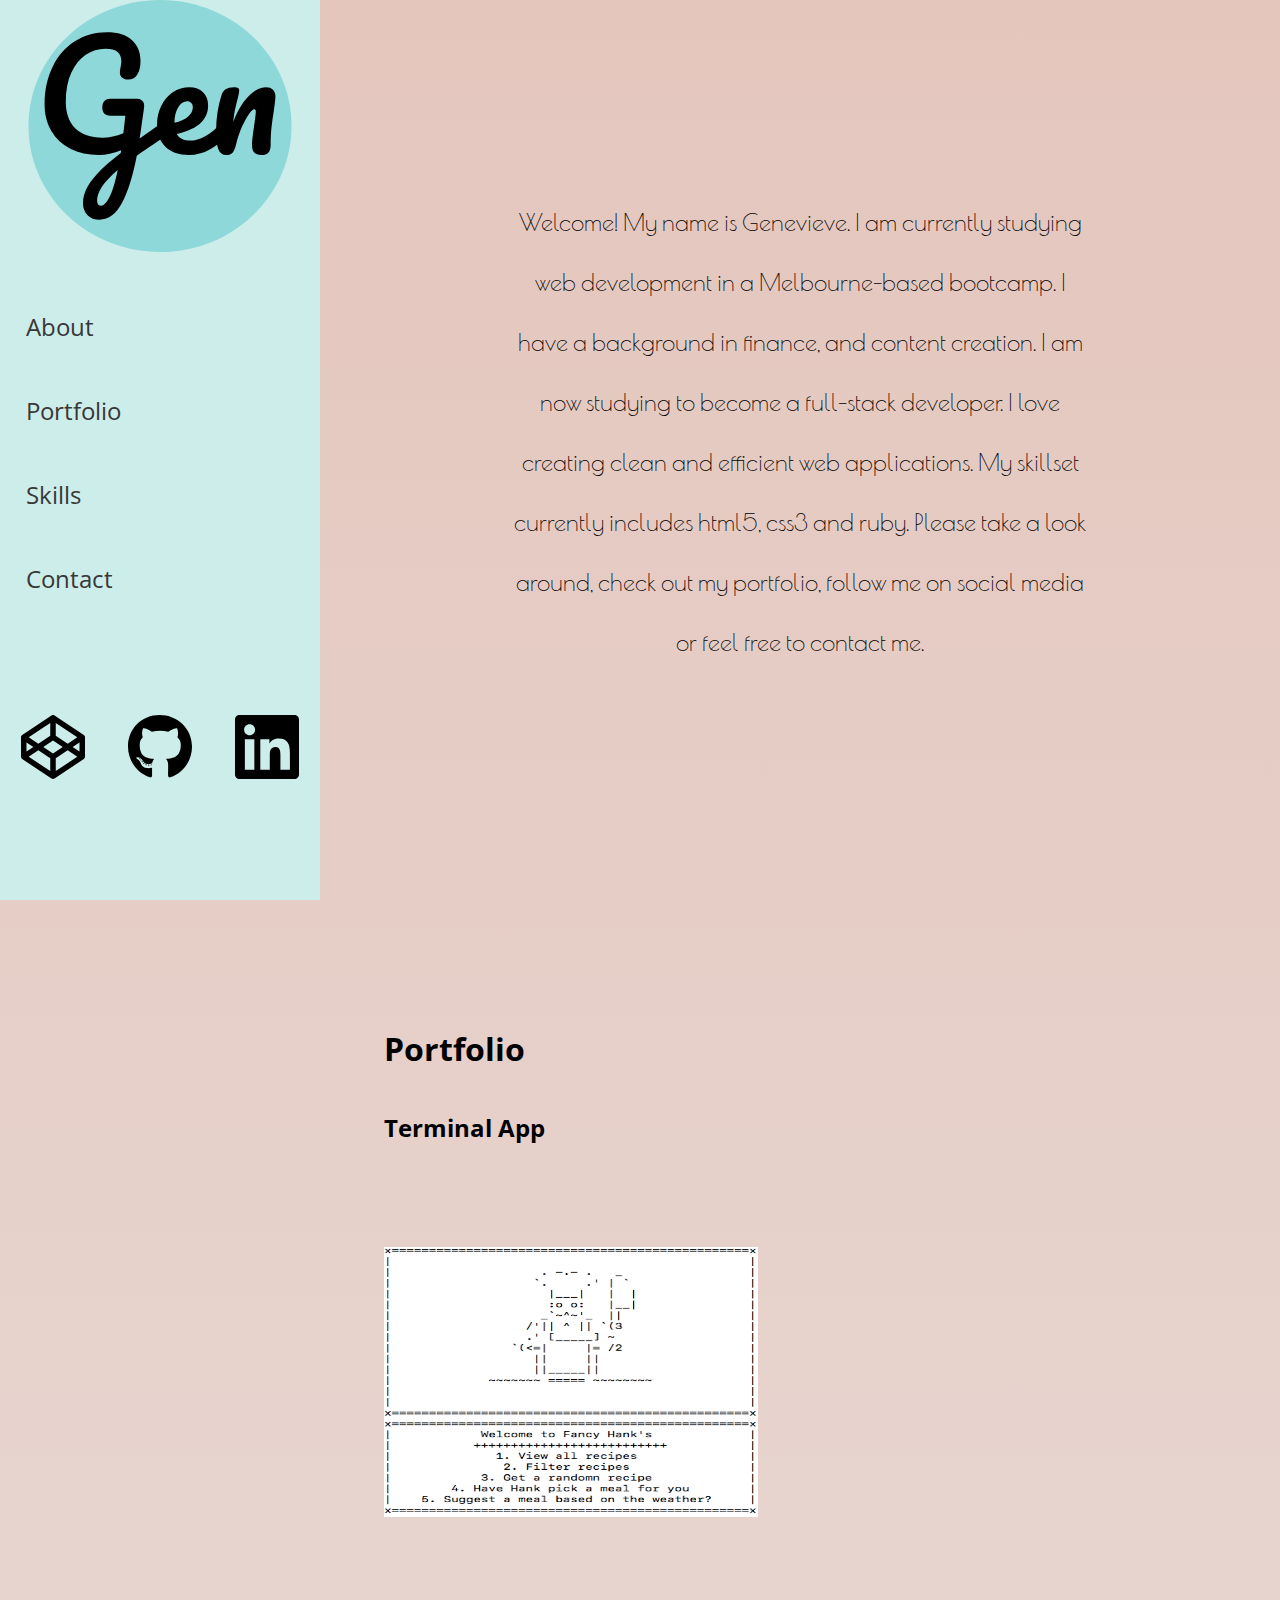
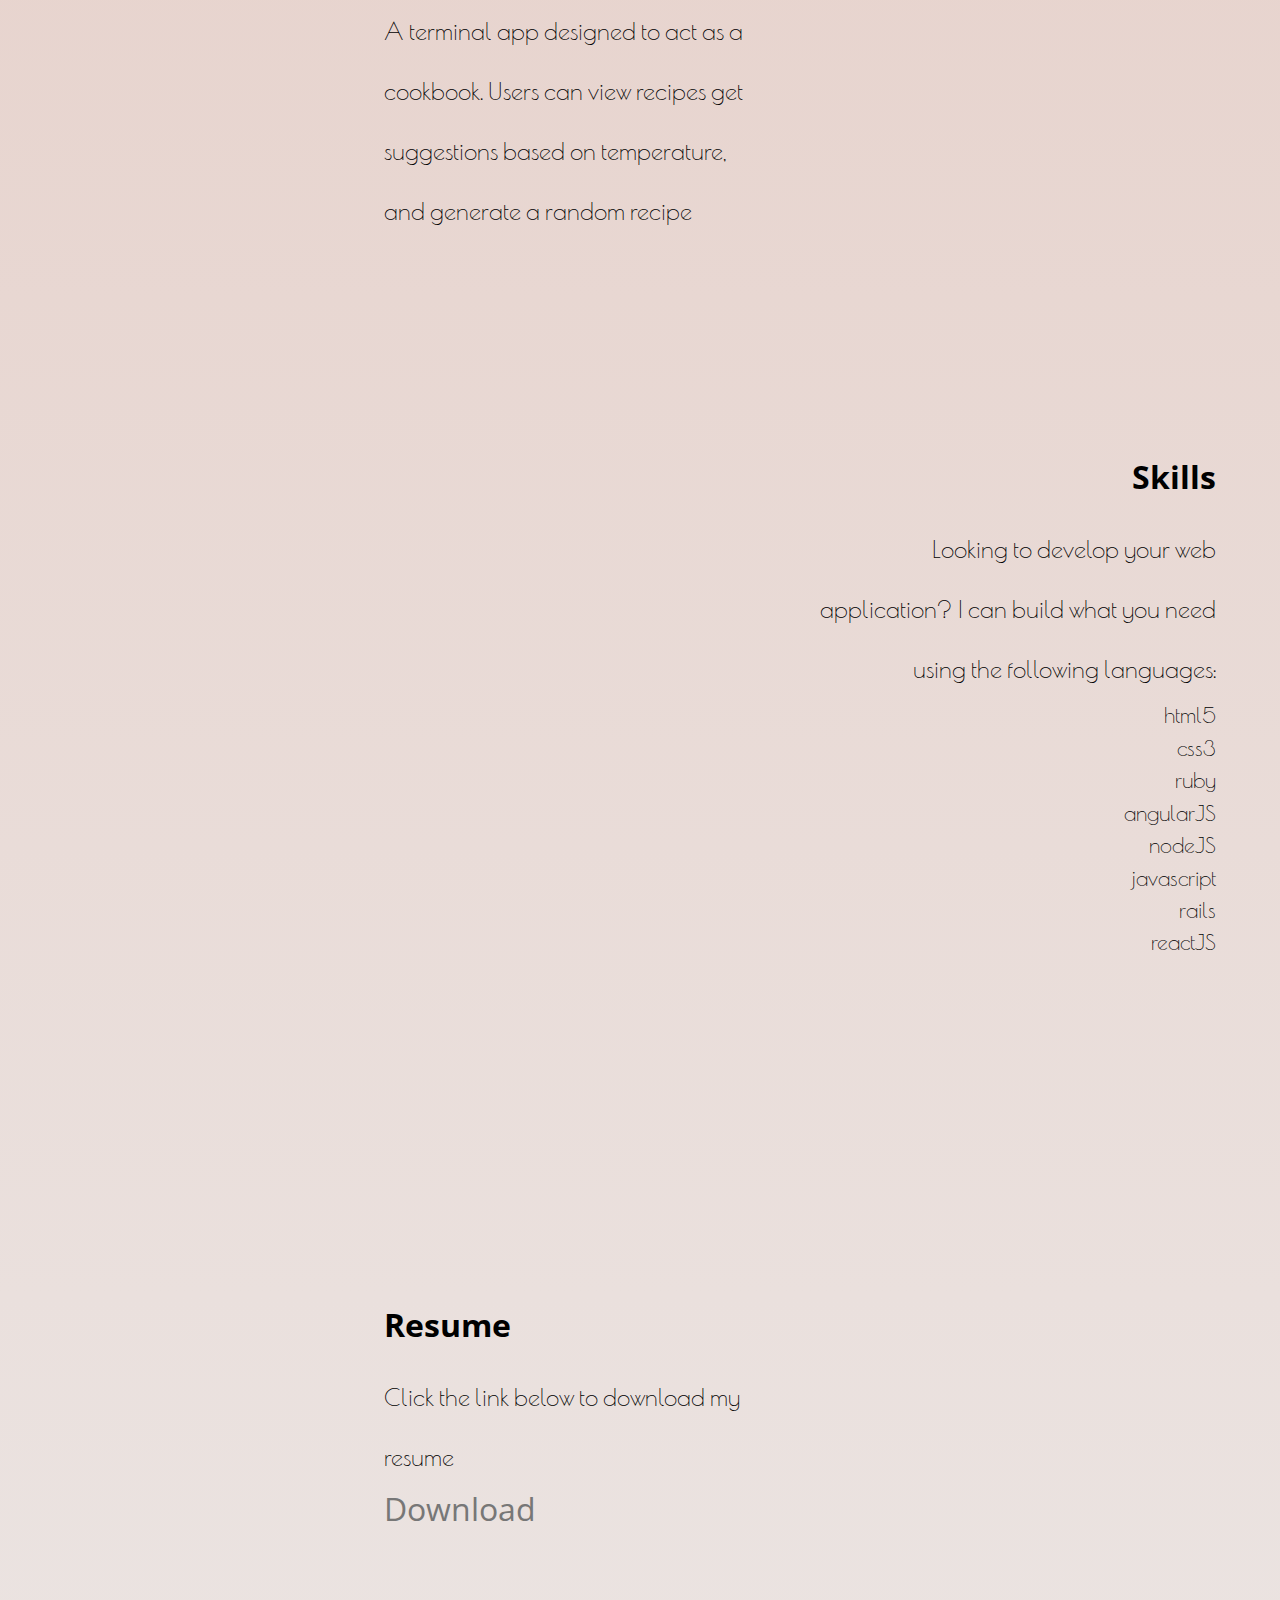
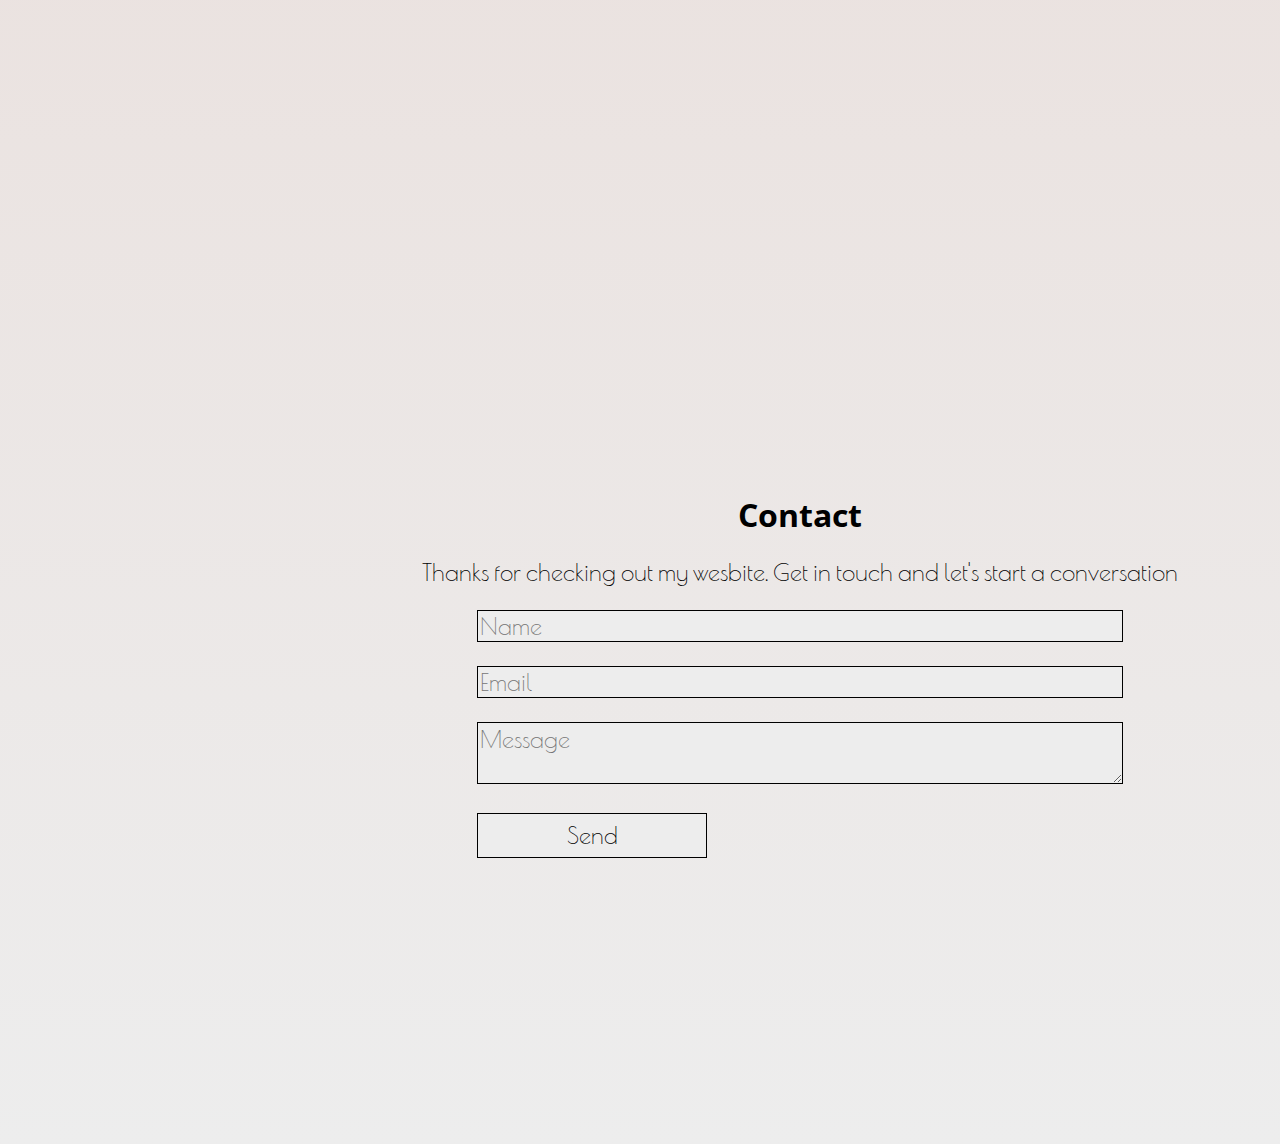
==== index.html @ 7785cead "Putting skills in grid form" ====
<!DOCTYPE html>
<html lang="en">
<head>
    <meta charset="UTF-8">
    <meta name="viewport" content="width=device-width, initial-scale=1.0">
    <meta http-equiv="X-UA-Compatible" content="ie=edge">
    <link href="https://fonts.googleapis.com/css?family=Open+Sans" rel="stylesheet">
    <link href="https://fonts.googleapis.com/css?family=Poiret+One" rel="stylesheet">
    <link rel="stylesheet" href="style.css">
    <title>Document</title>
</head>
<body>

<div class="total-container">

    <!--Nav bar-->
    <div class="container-nav">
        <!--Logo-->
        <img class="logo" src="assets/images/logo.svg" alt="Logo with writing Gen in a blue circle">
        <!--Menu options-->
        <div class="nav-menu">
            <a href="#about" class="nav-menu-styling">About</a>
            <a href="#portfolio" class="nav-menu-styling">Portfolio</a>
            <a href="#skills" class="nav-menu-styling">Skills</a>
            <a href="#contact" class="nav-menu-styling">Contact</a>
        </div>

        <div class="social-media">
            <a href="https://codepen.io/genmauger/"><img src="assets/images/codepen.svg" alt="logo for codepen"></a>
            <a href="https://github.com/genmauger"><img src="assets/images/github.svg" alt="logo for github"></a>
            <a href="https://www.linkedin.com/in/genevieve-mauger-37220380/"><img  src="assets/images/linkedin.svg" alt="logo for linkedin"></a>
        </div>
        
    </div>

    <div id="about" class="main-container">
        <div>
                Welcome! My name is Genevieve. I am currently studying web development in a Melbourne-based bootcamp. 

                I have a background in finance, and content creation. I am now studying to become a full-stack developer.
                
                I love creating clean and efficient web applications.
                
                My skillset currently includes html5, css3 and ruby.
                
                Please take a look around, check out my portfolio, follow me on social media or feel free to contact me. 
                
        </div>
    </div>

    <div id="portfolio" class="portfolio-container">

        <!-- <h1>Portfolio</h1> -->
        <!--Make all in div and column-->

        <h1 class="portfolio-heading">Portfolio</h1>

        <h2>Terminal App</h2>

        <img class="fancy-hank" src="assets/images/fancy-hank.png" alt="Image of terminal app">
        

        <div>
                A terminal app designed to act as a cookbook. Users can view recipes get suggestions based on temperature, and generate a random recipe
 
        </div>
    </div>

    <div id="skills" class="skills-container">
    
        <h1 class="skills-heading">Skills</h1>
    
        <div class="skills-text">
                Looking to develop your web application? 
                I can build what you need using the 
                following languages:

            <div>
                <div>html5</div>
                <div>css3</div>
                <div>ruby</div>
                <div>angularJS</div>
                <div>nodeJS</div>
                <div>javascript</div>
                <div>rails</div>
                <div>reactJS</div>
            </div>

        </div>

    </div>

    <div class="resume-container">

        <!-- <h1>Portfolio</h1> -->
        <!--Make all in div and column-->

        <h1 class="resume-heading">Resume</h1>        

        <div>
                Click the link below to download my resume
        </div>
    
      <a href="assets/images/logo.svg" class="resume-link" download>Download</a>

    </div>

    <div id="contact" class="form-container">

            <h1 class="form-heading">Contact</h1>
            
            <div class="form-text">Thanks for checking out my wesbite. Get in touch and let's start a conversation</div>

            <form class="contact-form" name="contact" method="POST" netlify>
                <p>
                    <input class="contact-form-styling" type="text" name="name" placeholder="Name">  
                </p>
                <p>
                    <input class="contact-form-styling" type="email" name="email" placeholder="Email">
                </p>
                <p>
                    <textarea class="contact-form-styling" name="message" placeholder="Message"></textarea>
                </p>
                <p>
                    <button class="send-button" type="submit">Send</button>
                </p>
            </form>

    </div>
    

</div>

    
</body>
</html>

<!--Resume-->

<!--Change gradient-->

<!--nav a.active-->
---- style.css ----
body {
    margin: 0;
}

h2 {
    font-family: 'Open Sans', sans-serif;
}

.total-container {
    display: -webkit-box;
    display: -moz-box;
    display: -ms-flexbox;
    display: -webkit-flex;
    flex-wrap: wrap;
    background: linear-gradient(#E4C6BD, #EDEDED);
}

/*Nav menu*/
.container-nav {
    display: flex;
    display: -webkit-box;
    display: -moz-box;
    display: -ms-flexbox;
    display: -webkit-flex;
    flex-direction: column;
    background: #CDEDEB;
    width: 25vw;
    /*Fixed horizontal div*/
    position: fixed;
    height: 100vh;
}

.logo {
    display: flex;
    overflow: hidden;
    height: 28vh;
    align-items: center;
    padding-bottom: 10%;
}

.nav-menu {
    display: flex;
    flex-direction: column;
}

.social-media {
    display: flex;
    justify-content: space-around;
}

.social-media > a > img {
    width: 5vw;
    display: flex;
    height: 28vh;
    align-items: center;
    padding-bottom: 10%;
}

.social-media > a > img:hover {
    color: #8FD8D9;
}

.nav-menu-styling {
    padding: 8%;
    font-size: 1.5em;
    font-family: 'Open Sans', sans-serif;
    text-decoration: none;
    color: #383838;
}
.nav-menu-styling:hover {
    color: #8FD8D9;
}

/*Main content*/
.main-container {
    display: flex;
    display: -webkit-box;
    display: -moz-box;
    display: -ms-flexbox;
    display: -webkit-flex;
    /* background: linear-gradient(#E4C6BD, #EDEDED); */
    height: 100vh;
    width: 75vw;
    margin-left: 25vw;
}

.main-container > div {
    margin: 20%;
    text-align: center;
    justify-content: center;
    line-height: 250%;
    font-family: 'Poiret One', cursive;
    font-size: 1.5em;
}

/*Portfolio*/
.portfolio-heading {
    font-family: 'Open Sans', sans-serif;
    padding-top: 5%;
}

.portfolio-container {
    display: flex;
    display: -webkit-box;
    display: -moz-box;
    display: -ms-flexbox;
    display: -webkit-flex;
    width: 75vw;
    margin-left: 25vw;
    height: 100vh;
    flex-direction: column;
    padding: 5%;
}

.portfolio-container > div {
    text-align: left;
    /* justify-content: center; */
    line-height: 250%;
    font-family: 'Poiret One', cursive;
    font-size: 1.5em;
    padding-right: 55%;
}

.fancy-hank {
    max-width: 45%;
    max-height: 30%;
    padding-top: 10%;
    padding-bottom: 10%;
}

/*Skills heading*/
.skills-heading {
    font-family: 'Open Sans', sans-serif;
    padding-top: 5%;
    text-align: right;
}

.skills-container {
    display: flex;
    display: -webkit-box;
    display: -moz-box;
    display: -ms-flexbox;
    display: -webkit-flex;
    width: 75vw;
    margin-left: 25vw;
    height: 80vh;
    flex-direction: column;
    padding: 5%;
}

.skills-text {
    text-align: right;
    /* justify-content: center; */
    font-family: 'Poiret One', cursive;
    font-size: 1.5em;
    margin-left: 33vw;
    line-height: 250%;
}

.skills-text > div {
    line-height: 250%;
    /* font-family: 'Open Sans', sans-serif; */
    font-size: .9em;
    line-height: 150%;
}

/*Contact form*/
.form-container {
    display: flex;
    display: -webkit-box;
    display: -moz-box;
    display: -ms-flexbox;
    display: -webkit-flex;
    flex-direction: column;
    height: 80vh;
    width: 75vw;
    margin-left: 25vw;
    align-items: center;
}

.form-heading {
    font-family: 'Open Sans', sans-serif;
    padding-top: 5%;
}

.form-text {
    font-family: 'Poiret One', cursive;
    font-size: 1.5em;
}

.contact-form {
    font-family: 'Poiret One', cursive;
    font-size: 1.5em;
}

.contact-form-styling {
    width: 50vw;
    font-family: 'Poiret One', cursive;
    font-size: 1em;
    border: 1px solid black;
    background: #EDEDED;
}

.send-button {
    width: 18vw;
    height: 5vh;
    font-size: 1em;
    font-family: 'Poiret One', cursive;
    border: 1px solid black;
    background: #EDEDED;
}

.send-button:hover {
    color: #8FD8D9;
}

.resume-container {
        display: flex;
        display: -webkit-box;
        display: -moz-box;
        display: -ms-flexbox;
        display: -webkit-flex;
        width: 75vw;
        margin-left: 25vw;
        height: 80vh;
        flex-direction: column;
        padding: 5%;
}

.resume-container > div {
    text-align: left;
    /* justify-content: center; */
    line-height: 250%;
    font-family: 'Poiret One', cursive;
    font-size: 1.5em;
    padding-right: 55%;
}

.resume-heading {
    font-family: 'Open Sans', sans-serif;
    padding-top: 5%;
}

.resume-link {
    text-decoration: none;
    font-size: 2em;
    font-family: 'Open Sans', sans-serif;
    color: #777777;
}

.resume-link:hover {
    color: #8FD8D9;
}


/*Collapse content to mobile responsiveness*/ 
@media only screen and (max-width: 765px) {
    .total-container {
        background: linear-gradient(#E4C6BD, #C5EBE8);
    }
    .main-container {
        width: 100%;
        margin-left: 0vw;
    }
    .main-container > div {
        font-size: 1.5em;
        line-height: 100%;
    }
    .container-nav {
        width: 100vw;
        height: 10vh;
        position: fixed;
    }
    .nav-menu {
        flex-direction: row;
        justify-content: center;
        background: #E4C6BD;
    }
    .nav-menu-styling {
        font-size: 1em;
        width: 90vw;
        text-align: center;
    }
    .portfolio-heading {
        text-align: left;
    }
    .portfolio-container {
        width: 100%;
        margin-left: 0vw;
    }
    .portfolio-container > div {
        font-size: 1.5em;
        text-align: right;
        padding-right: 0%;
        line-height: 100%;
    }
    .fancy-hank {
        justify-content: center;
        max-width: 80vw;
        margin-left: 20vw;
        /* max-height: 30%; */
    }
    .logo {
        padding: 0%;
        height: 0vh;
        width: 0vw;
    }
    .social-media > a > img {
        width: 0vw;
        display: flex;
        height: 0vh;
        align-items: center;
        padding-bottom: 0%;
    }
    .skills-container {
        width: 100vw;
        margin-left: 0vw;
        flex-direction: column;
        padding: 0%;
    }
    .skills-heading {
        text-align: center;
    }
    .skills-text {
        text-align: left;
        font-size: 1.5em;
        margin-left: 5vw;
        line-height: 100%;
        height: 100vh;
    }
    .resume-heading {
        text-align: left;
    }
    .resume-container {
        width: 100%;
        margin-left: 0vw;
    }
    .resume-container > div {
        font-size: 1.5em;
        text-align: left;
        padding-right: 0%;
        line-height: 100%;
    }
    .form-container {
        width: 100vw;
        margin-left: 0vw;
        flex-direction: column;
        padding: 0%;
        text-align: center;
    }
}

/*netlify, social media links*/
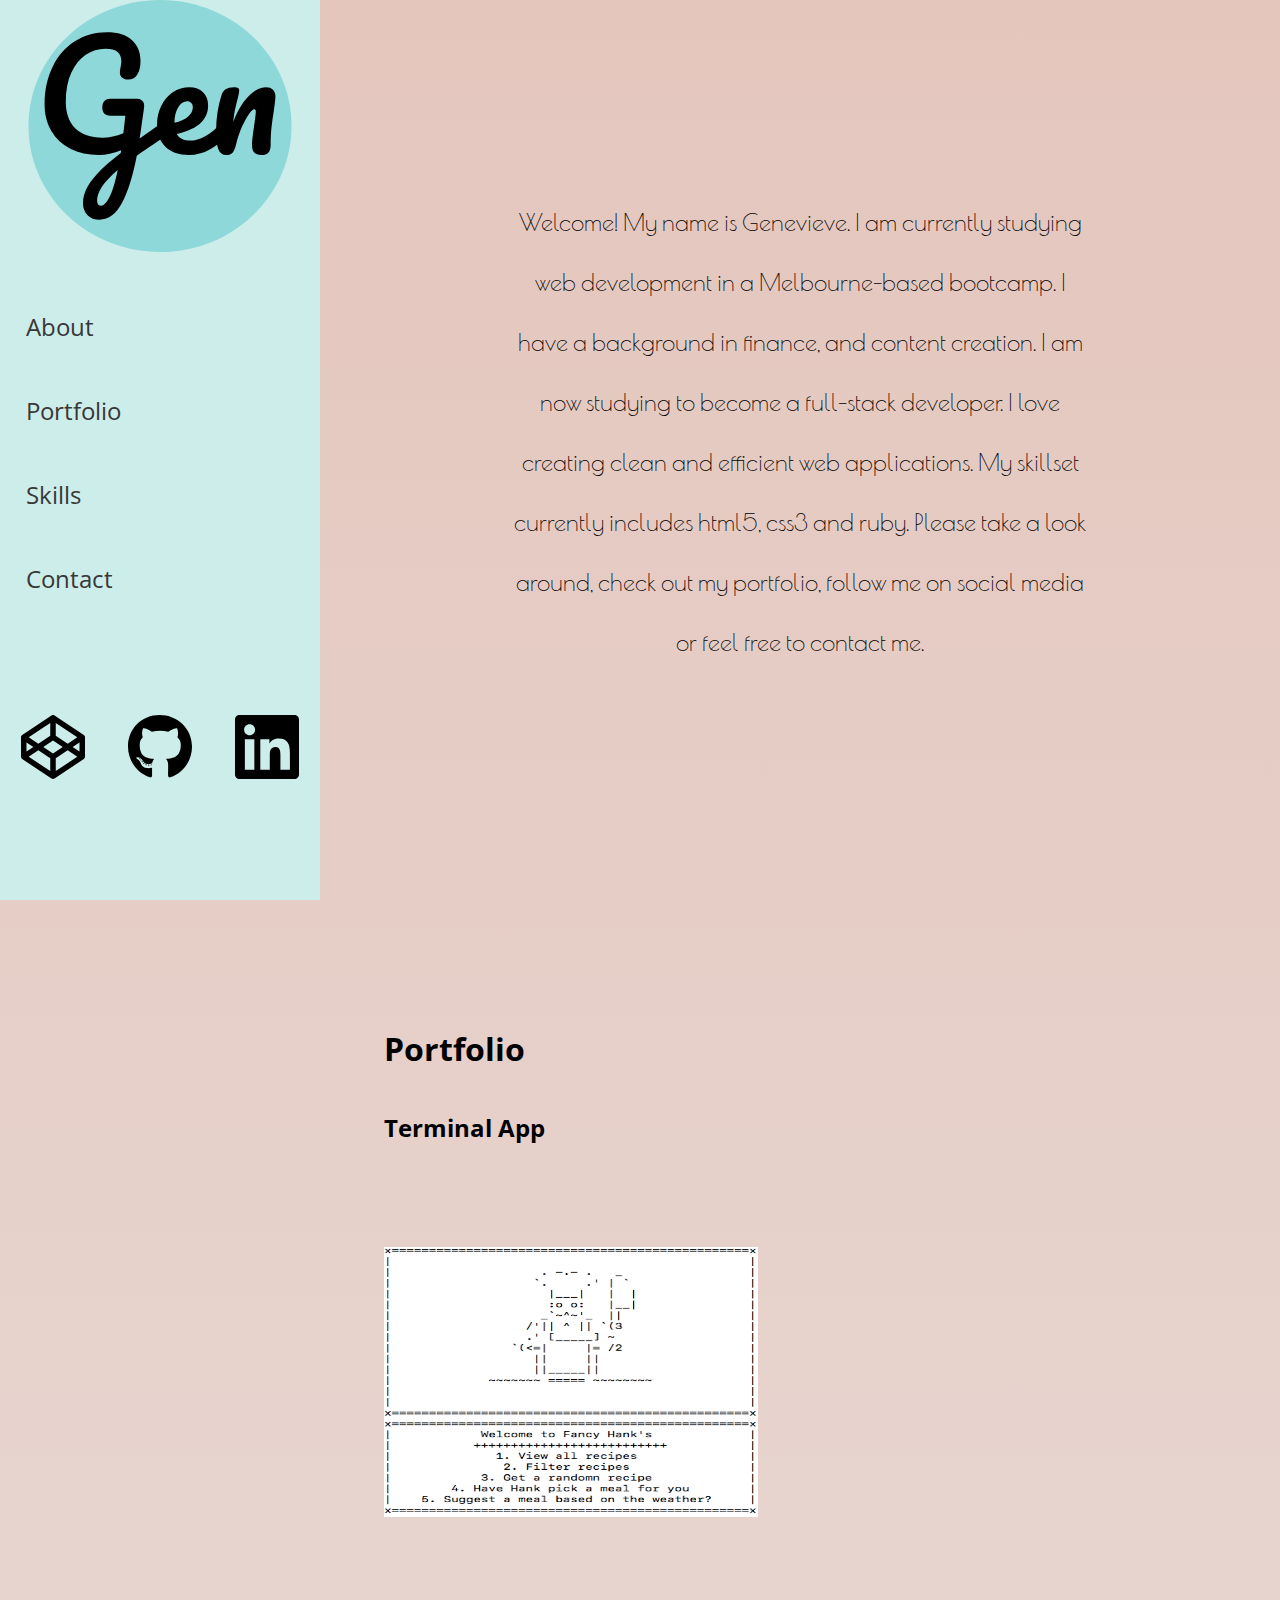
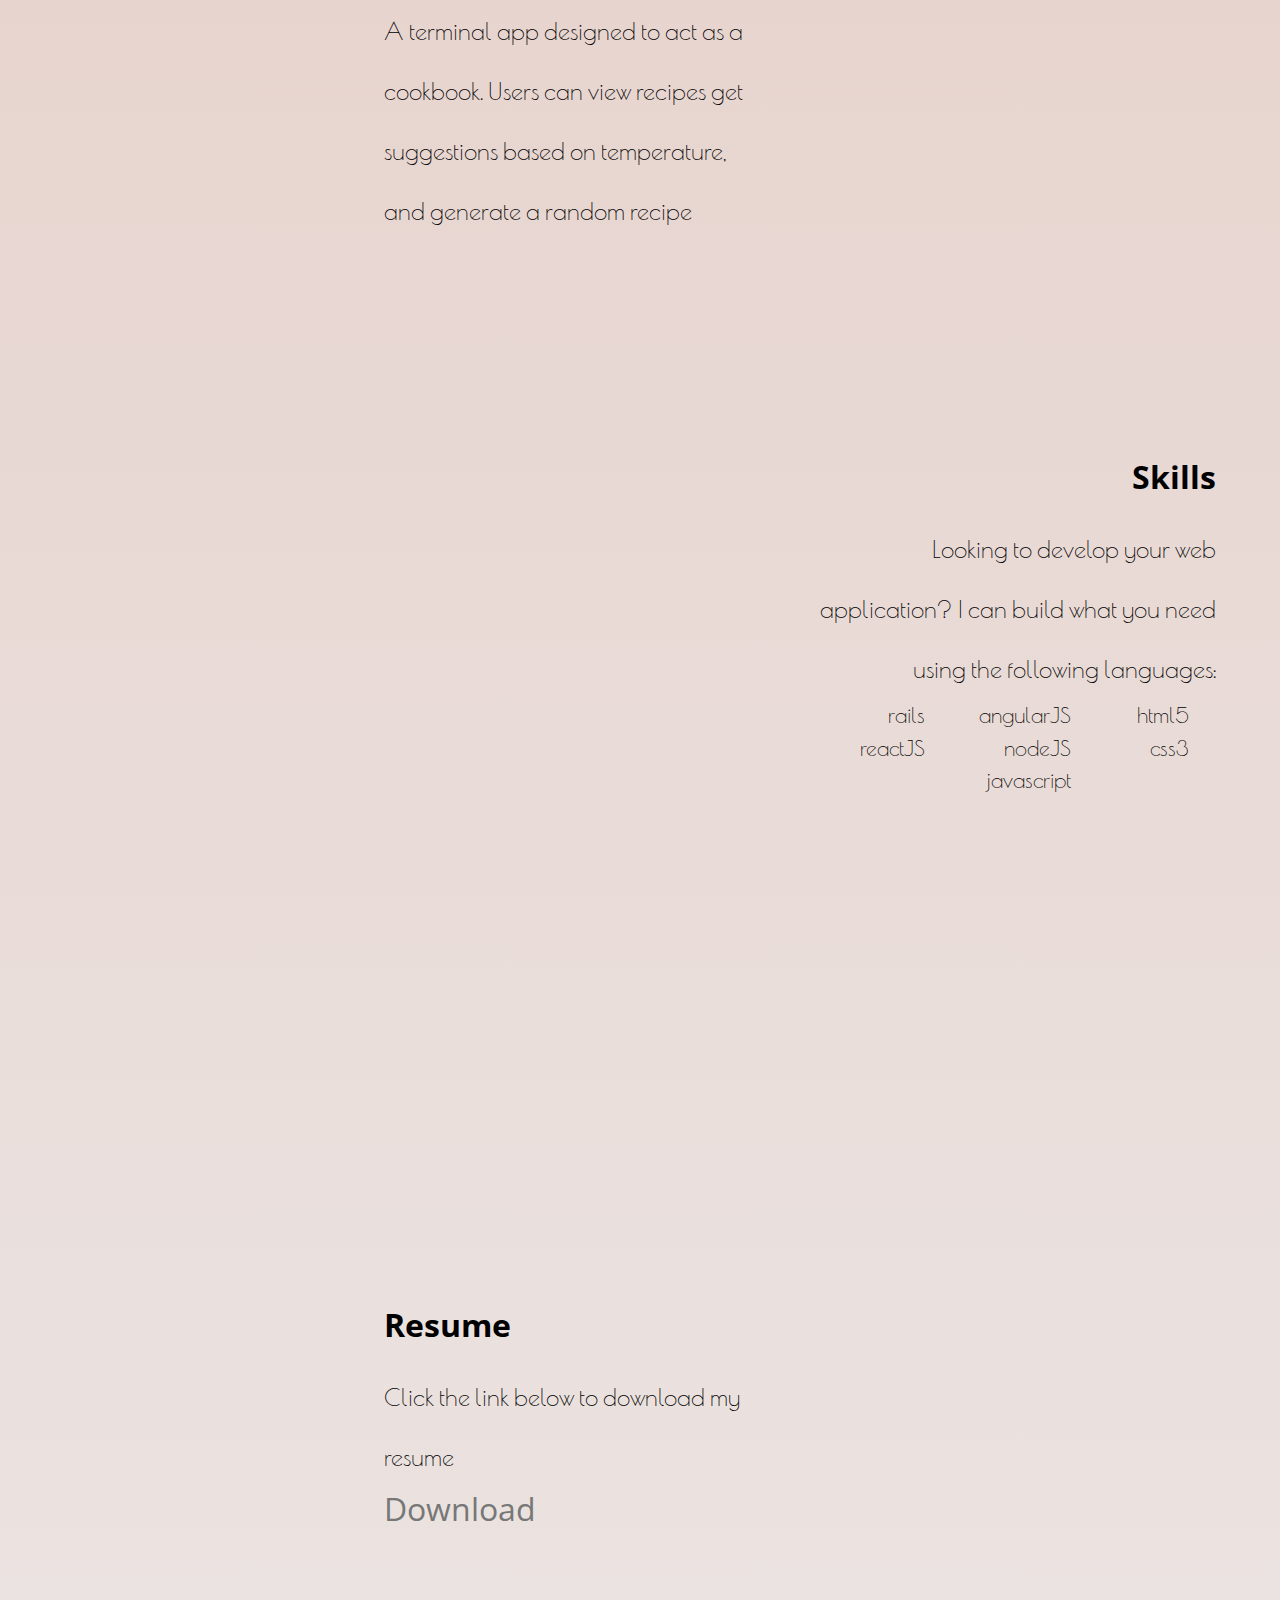
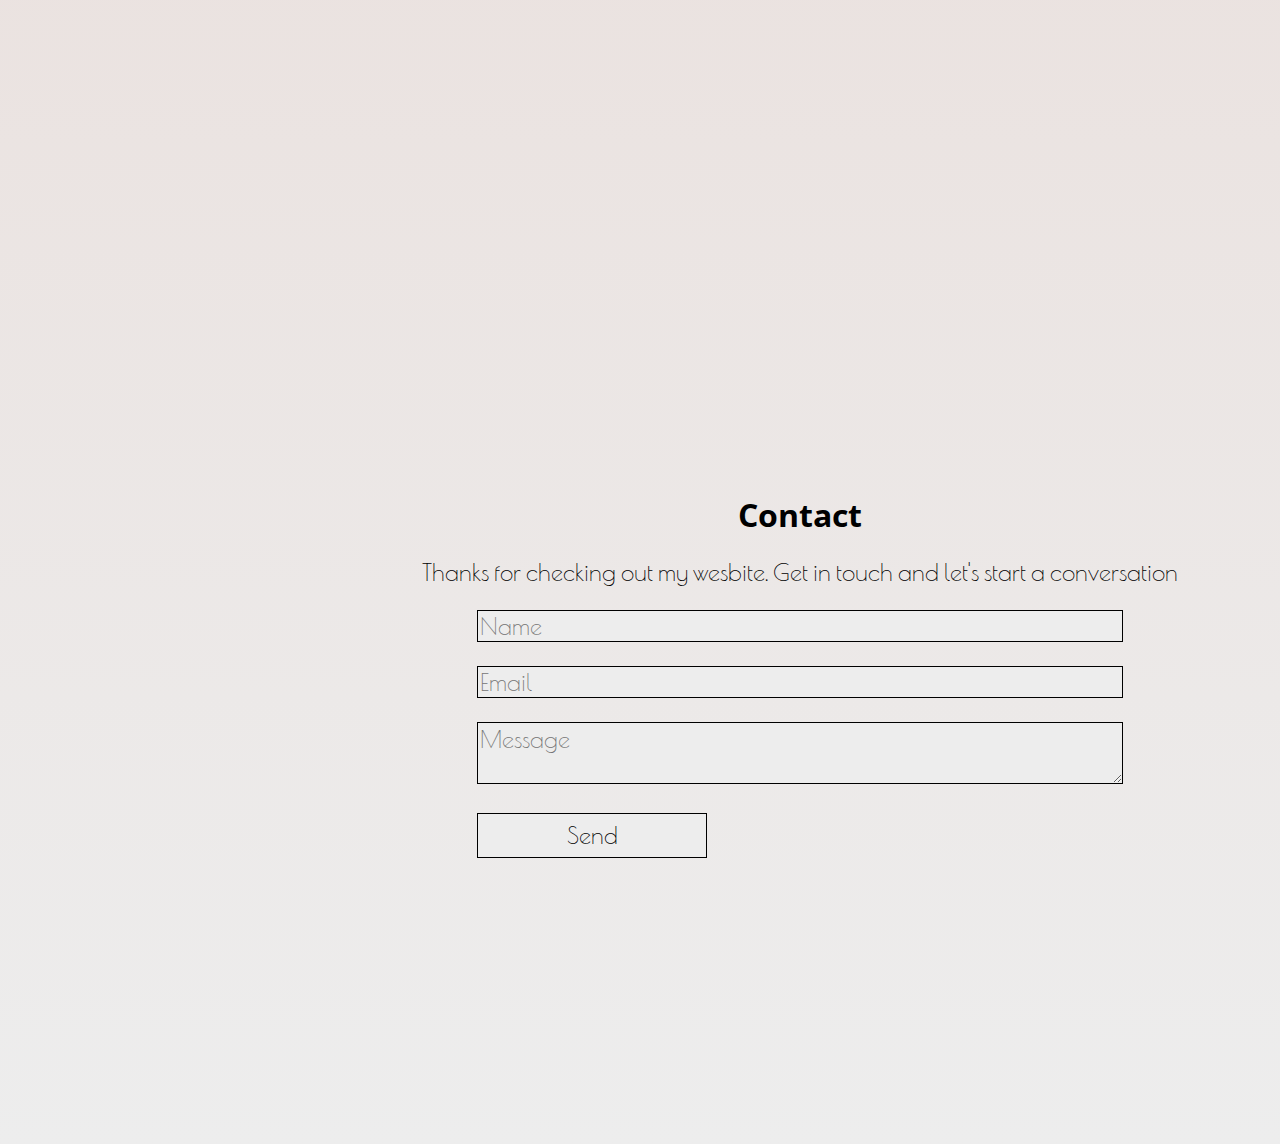
==== commit bb68585a: "Made changes to styling" ====
--- a/index.html
+++ b/index.html
@@ -58,7 +58,6 @@
         <h2>Terminal App</h2>
 
         <img class="fancy-hank" src="assets/images/fancy-hank.png" alt="Image of terminal app">
-        
 
         <div>
                 A terminal app designed to act as a cookbook. Users can view recipes get suggestions based on temperature, and generate a random recipe
@@ -72,18 +71,23 @@
     
         <div class="skills-text">
                 Looking to develop your web application? 
-                I can build what you need using the 
-                following languages:
+                I can build what you need using the following languages:
 
-            <div>
-                <div>html5</div>
-                <div>css3</div>
-                <div>ruby</div>
-                <div>angularJS</div>
-                <div>nodeJS</div>
-                <div>javascript</div>
-                <div>rails</div>
-                <div>reactJS</div>
+            <div class="skills-grid">
+                <div class="row1">
+                    <div>html5</div>
+                    <div>css3</div>
+                    <div></div>
+                </div>
+                <div class="row2">
+                    <div>angularJS</div>
+                    <div>nodeJS</div>
+                    <div>javascript</div>
+                </div>
+                <div class="row3">
+                    <div>rails</div>
+                    <div>reactJS</div>
+                </div>
             </div>
 
         </div>
@@ -130,7 +134,6 @@
     
 
 </div>
-
     
 </body>
 </html>
--- a/style.css
+++ b/style.css
@@ -157,11 +157,38 @@
     line-height: 250%;
 }
 
+.skills-grid {
+    display: grid;
+    grid-template-columns: repeat(9, 1fr)
+    grid-template-rows: 1fr 1fr 1fr;
+    justify-items: center;
+}
+
+.row1 {
+    grid-column: 6/8;
+    grid-row: 1/2;
+    width: 5vw;
+}
+
+.row2 {
+    grid-column: 4/6;
+    grid-row: 1/2;
+}
+
+.row3 {
+    grid-column: 2/4;
+    grid-row: 1/2;
+}
+
 .skills-text > div {
     line-height: 250%;
     /* font-family: 'Open Sans', sans-serif; */
     font-size: .9em;
     line-height: 150%;
+}
+
+.skills-grid {
+    
 }
 
 /*Contact form*/
@@ -273,7 +300,7 @@
     }
     .nav-menu {
         flex-direction: row;
-        justify-content: center;
+        justify-content: space-around;
         background: #E4C6BD;
     }
     .nav-menu-styling {
@@ -328,6 +355,10 @@
         line-height: 100%;
         height: 100vh;
     }
+    .skills-grid {
+        justify-content: space-between;
+        width: 80vw;
+    }
     .resume-heading {
         text-align: left;
     }
@@ -349,5 +380,3 @@
         text-align: center;
     }
 }
-
-/*netlify, social media links*/
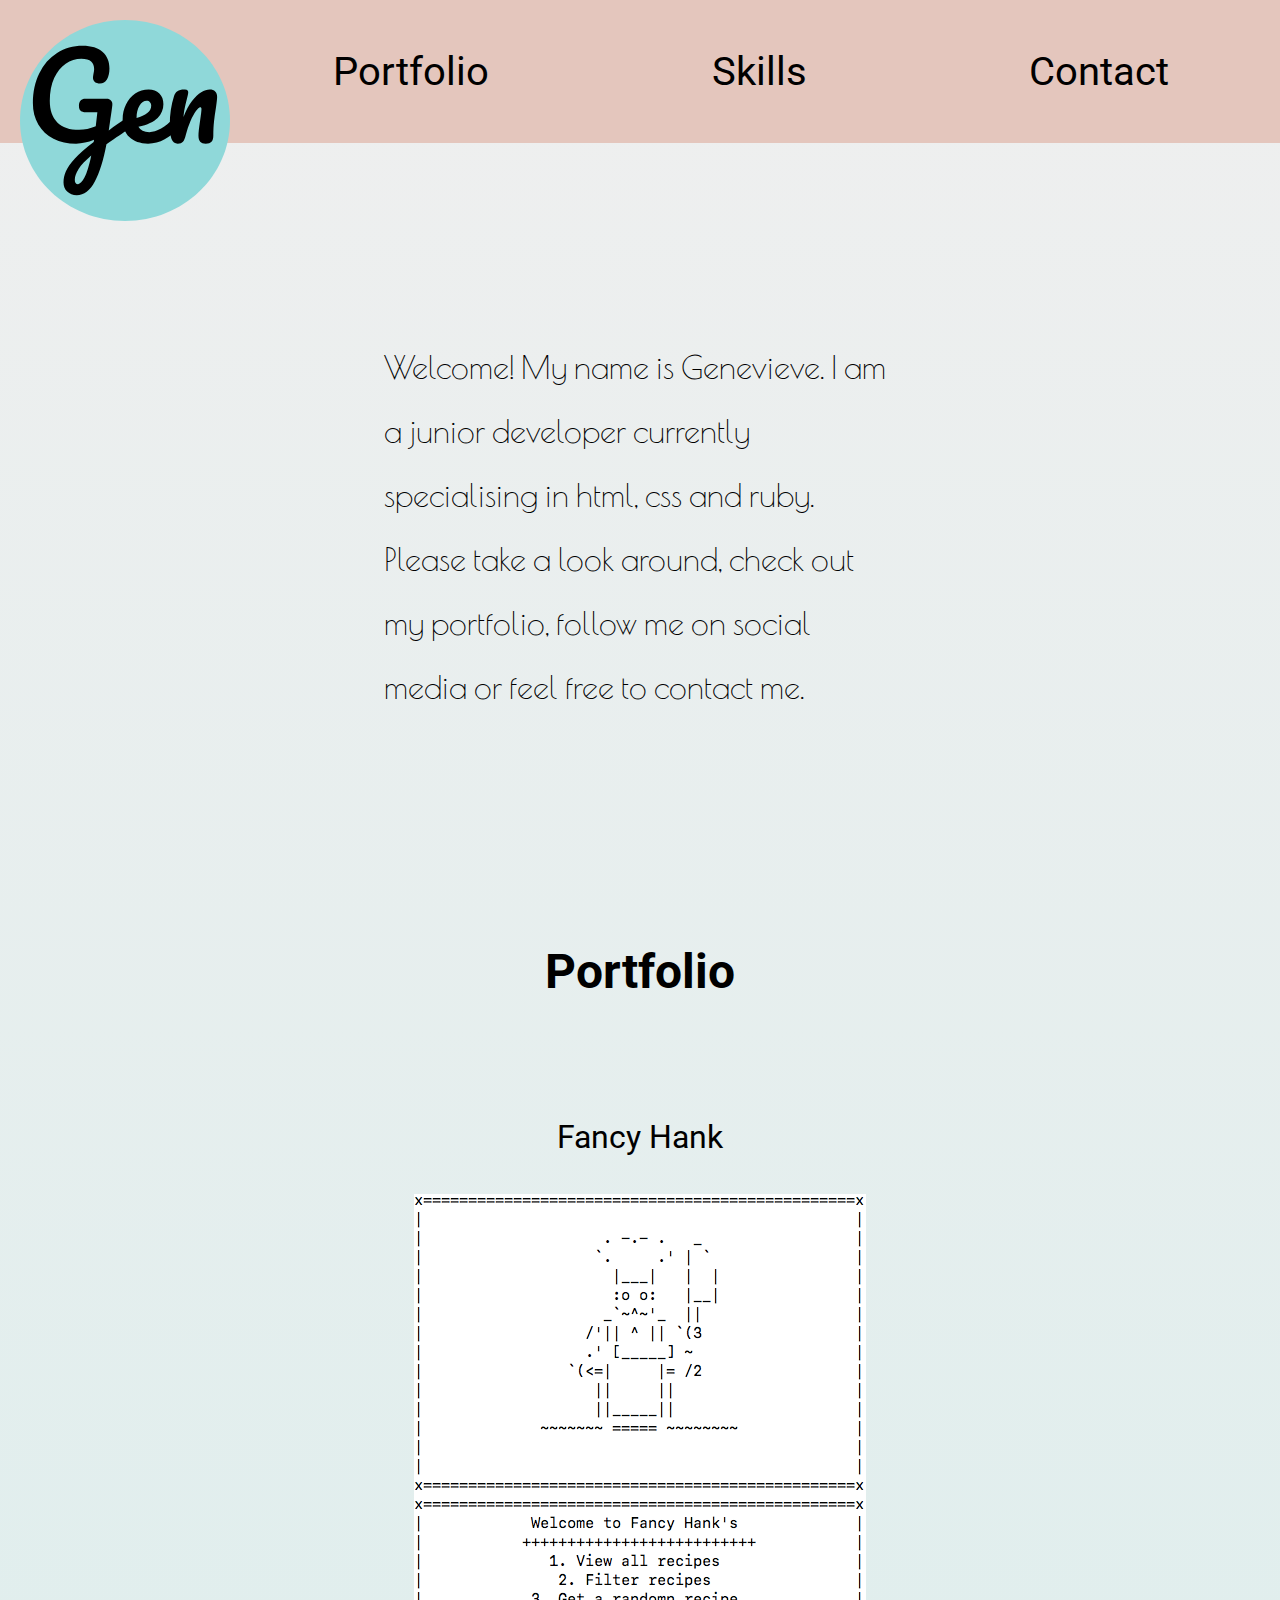
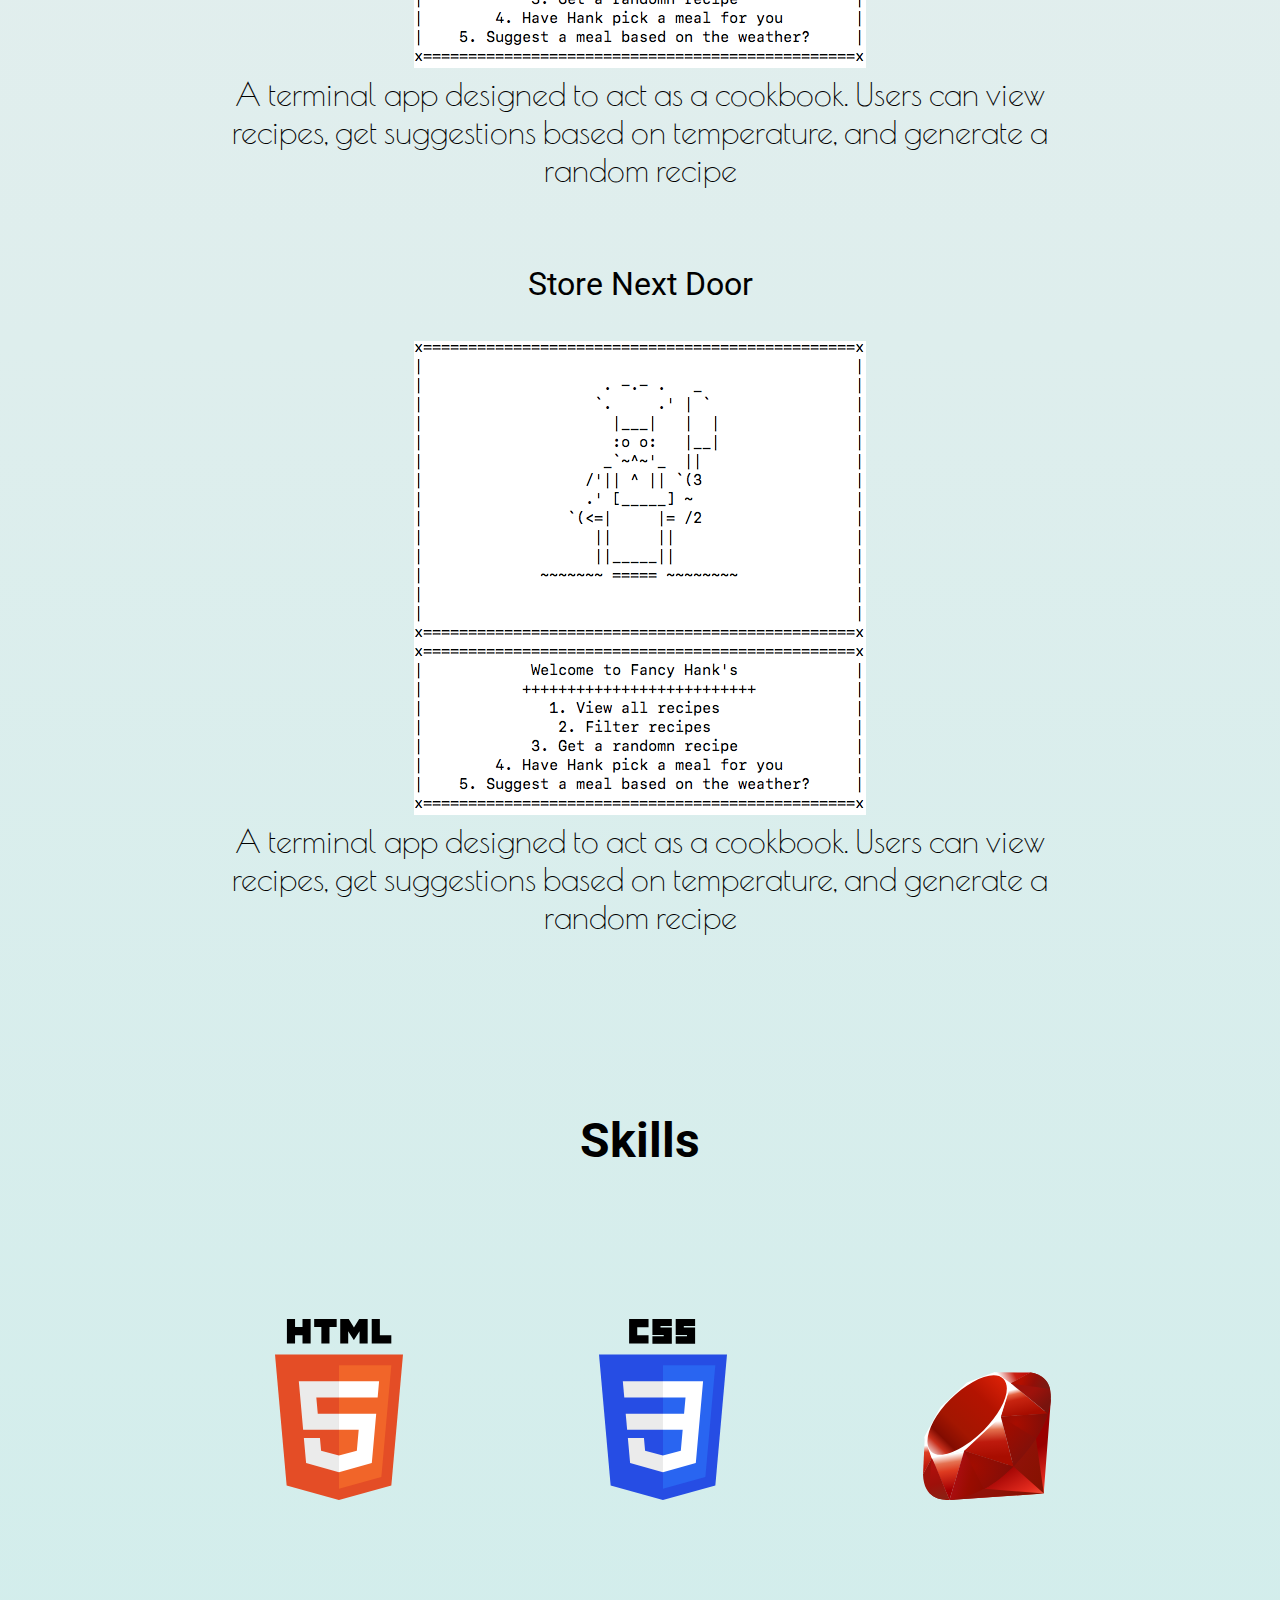
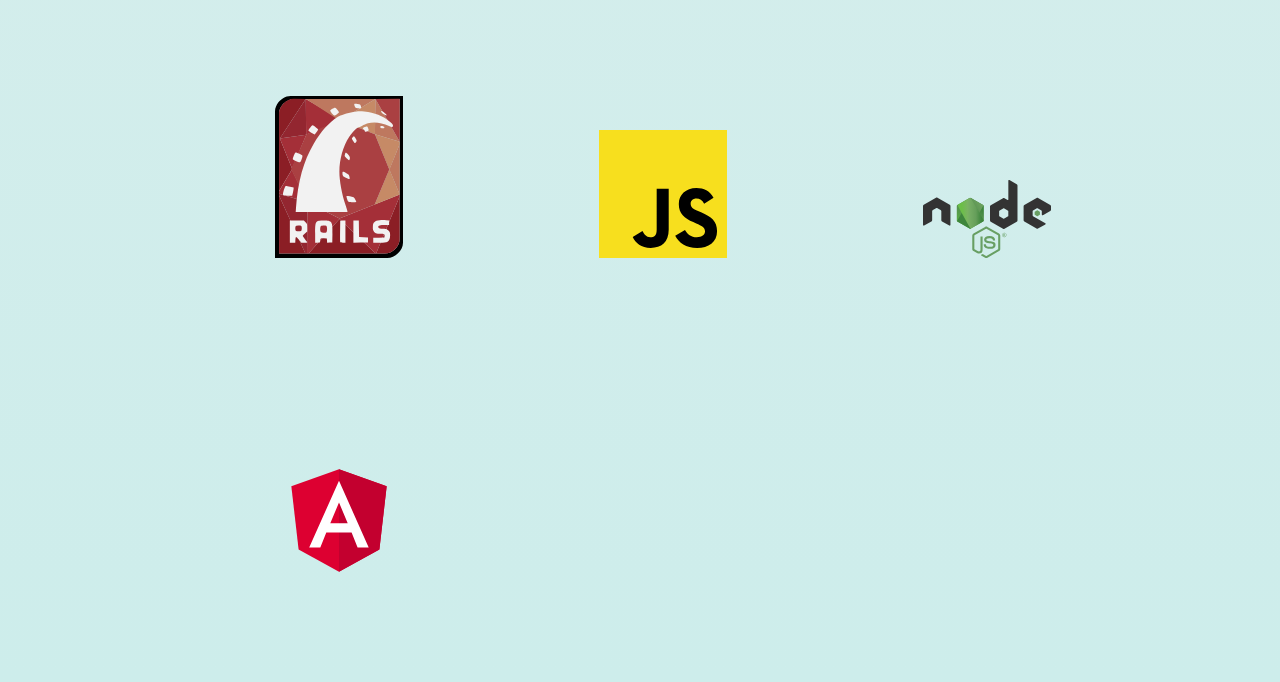
==== commit 989ffd78: "removed media queries to make website more organically responsive" ====
--- a/index.html
+++ b/index.html
@@ -1,140 +1,94 @@
 <!DOCTYPE html>
 <html lang="en">
 <head>
+    <!--Favicon-->
+    <link rel="shortcut icon" href="/favicon.ico" type="image/x-icon">
+    <link rel="icon" href="/favicon.ico" type="image/x-icon">
     <meta charset="UTF-8">
     <meta name="viewport" content="width=device-width, initial-scale=1.0">
     <meta http-equiv="X-UA-Compatible" content="ie=edge">
     <link href="https://fonts.googleapis.com/css?family=Open+Sans" rel="stylesheet">
-    <link href="https://fonts.googleapis.com/css?family=Poiret+One" rel="stylesheet">
+    <link href="https://fonts.googleapis.com/css?family=Poiret+One"rel="stylesheet">
+    <link href="https://fonts.googleapis.com/css?family=Roboto:300" rel="stylesheet">
     <link rel="stylesheet" href="style.css">
     <title>Document</title>
 </head>
 <body>
 
-<div class="total-container">
+    <div class="background">
 
-    <!--Nav bar-->
-    <div class="container-nav">
-        <!--Logo-->
-        <img class="logo" src="assets/images/logo.svg" alt="Logo with writing Gen in a blue circle">
-        <!--Menu options-->
-        <div class="nav-menu">
-            <a href="#about" class="nav-menu-styling">About</a>
-            <a href="#portfolio" class="nav-menu-styling">Portfolio</a>
-            <a href="#skills" class="nav-menu-styling">Skills</a>
-            <a href="#contact" class="nav-menu-styling">Contact</a>
+    <nav class="flex-container">
+        <div><img src="/assets/images/logo.svg" class="logo" alt="Black sursive text on aqua beackground that says 'Gen'"></div>
+        <div>Portfolio</div>
+        <div>Skills</div>
+        <div>Contact</div>  
+    </nav>
+
+    <main>
+        <div class="about">
+            <p>Welcome! My name is Genevieve.
+            I am a junior developer currently specialising in html, css and ruby.
+            Please take a look around, check out my portfolio,
+            follow me on social media or feel free to contact me.</p> 
         </div>
+    </main>
 
-        <div class="social-media">
-            <a href="https://codepen.io/genmauger/"><img src="assets/images/codepen.svg" alt="logo for codepen"></a>
-            <a href="https://github.com/genmauger"><img src="assets/images/github.svg" alt="logo for github"></a>
-            <a href="https://www.linkedin.com/in/genevieve-mauger-37220380/"><img  src="assets/images/linkedin.svg" alt="logo for linkedin"></a>
-        </div>
-        
-    </div>
+    <h1 class="info-heading">Portfolio</h1>
 
-    <div id="about" class="main-container">
-        <div>
-                Welcome! My name is Genevieve. I am currently studying web development in a Melbourne-based bootcamp. 
+    <br>
+    <br>
+    <br>
 
-                I have a background in finance, and content creation. I am now studying to become a full-stack developer.
-                
-                I love creating clean and efficient web applications.
-                
-                My skillset currently includes html5, css3 and ruby.
-                
-                Please take a look around, check out my portfolio, follow me on social media or feel free to contact me. 
-                
+    <div class="portfolio">
+
+        <div class="portfolio-project">
+            <div>
+                <p class="portfolio-heading">Fancy Hank</p>
+                <br>
+                <img src="/assets/images/fancy-hank.png" alt="">
+                <p>
+                    A terminal app designed to act as a cookbook. 
+                    Users can view recipes, get suggestions 
+                    based on temperature, and generate
+                    a random recipe
+                </p>
+            </div>
+
+            <br>
+            <br>
+
+            <div>
+                <p class="portfolio-heading">Store Next Door</p>
+                <br>
+                <img src="/assets/images/fancy-hank.png" alt="">
+                <p>
+                    A terminal app designed to act as a cookbook. 
+                    Users can view recipes, get suggestions 
+                    based on temperature, and generate
+                    a random recipe
+                </p>
+            </div>
         </div>
     </div>
 
-    <div id="portfolio" class="portfolio-container">
+    <h1 class="info-heading">Skills</h1>
+    <br>
+    <br>
+    <br>
 
-        <!-- <h1>Portfolio</h1> -->
-        <!--Make all in div and column-->
-
-        <h1 class="portfolio-heading">Portfolio</h1>
-
-        <h2>Terminal App</h2>
-
-        <img class="fancy-hank" src="assets/images/fancy-hank.png" alt="Image of terminal app">
-
-        <div>
-                A terminal app designed to act as a cookbook. Users can view recipes get suggestions based on temperature, and generate a random recipe
- 
-        </div>
+    <div class="skills">
+            <img src="/assets/images/skills/HTML5_logo.svg" class="skills" alt="html5 logo">
+            <img src="/assets/images/skills/CSS3_logo.svg" class="skills" alt="css 3 logo">
+            <img src="/assets/images/skills/Ruby_logo.svg" class="skills" alt="ruby logo">
+            <img src="/assets/images/skills/Ruby_on_Rails_logo.svg" class="skills" alt="ruby on rails logo">
+            <img src="/assets/images/skills/javascript_logo.svg" class="skills" alt="javascript logo">
+            <img src="/assets/images/skills/Node_js_logo.svg" class="skills" alt="nodejs logo">
+            <img src="/assets/images/skills/Angular_js_logo.svg" class="skills" alt="angualar logo">
     </div>
-
-    <div id="skills" class="skills-container">
-    
-        <h1 class="skills-heading">Skills</h1>
-    
-        <div class="skills-text">
-                Looking to develop your web application? 
-                I can build what you need using the following languages:
-
-            <div class="skills-grid">
-                <div class="row1">
-                    <div>html5</div>
-                    <div>css3</div>
-                    <div></div>
-                </div>
-                <div class="row2">
-                    <div>angularJS</div>
-                    <div>nodeJS</div>
-                    <div>javascript</div>
-                </div>
-                <div class="row3">
-                    <div>rails</div>
-                    <div>reactJS</div>
-                </div>
-            </div>
-
-        </div>
-
-    </div>
-
-    <div class="resume-container">
-
-        <!-- <h1>Portfolio</h1> -->
-        <!--Make all in div and column-->
-
-        <h1 class="resume-heading">Resume</h1>        
-
-        <div>
-                Click the link below to download my resume
-        </div>
-    
-      <a href="assets/images/logo.svg" class="resume-link" download>Download</a>
-
-    </div>
-
-    <div id="contact" class="form-container">
-
-            <h1 class="form-heading">Contact</h1>
-            
-            <div class="form-text">Thanks for checking out my wesbite. Get in touch and let's start a conversation</div>
-
-            <form class="contact-form" name="contact" method="POST" netlify>
-                <p>
-                    <input class="contact-form-styling" type="text" name="name" placeholder="Name">  
-                </p>
-                <p>
-                    <input class="contact-form-styling" type="email" name="email" placeholder="Email">
-                </p>
-                <p>
-                    <textarea class="contact-form-styling" name="message" placeholder="Message"></textarea>
-                </p>
-                <p>
-                    <button class="send-button" type="submit">Send</button>
-                </p>
-            </form>
-
-    </div>
-    
 
 </div>
     
+
 </body>
 </html>
 
--- a/style.css
+++ b/style.css
@@ -1,382 +1,84 @@
-body {
+* {
     margin: 0;
 }
 
-h2 {
-    font-family: 'Open Sans', sans-serif;
+.background {
+    background: linear-gradient(#EFEFEF, #CDEDEB);
 }
 
-.total-container {
-    display: -webkit-box;
-    display: -moz-box;
-    display: -ms-flexbox;
-    display: -webkit-flex;
-    flex-wrap: wrap;
-    background: linear-gradient(#E4C6BD, #EDEDED);
-}
-
-/*Nav menu*/
-.container-nav {
+nav {
     display: flex;
     display: -webkit-box;
     display: -moz-box;
     display: -ms-flexbox;
     display: -webkit-flex;
-    flex-direction: column;
-    background: #CDEDEB;
-    width: 25vw;
-    /*Fixed horizontal div*/
-    position: fixed;
-    height: 100vh;
+    justify-content: space-around;
+    background-color: #E4C6BD;
+  }
+  
+nav > div {
+    font-size: 2.5em;
+    margin-top: .2em;
+    margin-bottom: .2em;
+    padding: 1em;
+    font-family: 'Roboto', sans-serif;
 }
 
 .logo {
-    display: flex;
-    overflow: hidden;
-    height: 28vh;
-    align-items: center;
-    padding-bottom: 10%;
+    position: absolute;
+    top: .5em;
+    left: .5em;
+    width: 5.25em;
 }
 
-.nav-menu {
+.about {
     display: flex;
-    flex-direction: column;
+    justify-content: center;
+    font-family: 'Poiret One', cursive;
+    font-size: 2em;
+    padding-top: 6em;
+    padding-left: 12em;
+    padding-right: 12em;
+    padding-bottom: 7em;
+    line-height: 2;
 }
 
-.social-media {
-    display: flex;
-    justify-content: space-around;
+.info-heading {
+    font-size: 3em;
+    font-family: 'Roboto', sans-serif;
+    text-align: center;  
 }
 
-.social-media > a > img {
-    width: 5vw;
+.portfolio {
     display: flex;
-    height: 28vh;
-    align-items: center;
-    padding-bottom: 10%;
+    flex-wrap: wrap;
+    justify-content: space-between;
+    flex-direction: row;
+    padding-bottom: 7em;
 }
 
-.social-media > a > img:hover {
-    color: #8FD8D9;
+.portfolio > div {
+    padding-left: 10%;
+    padding-right: 10%;
+    text-align: center;
+    font-family: 'Poiret One', cursive;
+    font-size: 2em;
+    margin: 2em;
 }
 
-.nav-menu-styling {
-    padding: 8%;
-    font-size: 1.5em;
-    font-family: 'Open Sans', sans-serif;
-    text-decoration: none;
-    color: #383838;
-}
-.nav-menu-styling:hover {
-    color: #8FD8D9;
-}
-
-/*Main content*/
-.main-container {
-    display: flex;
-    display: -webkit-box;
-    display: -moz-box;
-    display: -ms-flexbox;
-    display: -webkit-flex;
-    /* background: linear-gradient(#E4C6BD, #EDEDED); */
-    height: 100vh;
-    width: 75vw;
-    margin-left: 25vw;
-}
-
-.main-container > div {
-    margin: 20%;
-    text-align: center;
-    justify-content: center;
-    line-height: 250%;
-    font-family: 'Poiret One', cursive;
-    font-size: 1.5em;
-}
-
-/*Portfolio*/
 .portfolio-heading {
-    font-family: 'Open Sans', sans-serif;
-    padding-top: 5%;
-}
-
-.portfolio-container {
-    display: flex;
-    display: -webkit-box;
-    display: -moz-box;
-    display: -ms-flexbox;
-    display: -webkit-flex;
-    width: 75vw;
-    margin-left: 25vw;
-    height: 100vh;
-    flex-direction: column;
-    padding: 5%;
-}
-
-.portfolio-container > div {
-    text-align: left;
-    /* justify-content: center; */
-    line-height: 250%;
-    font-family: 'Poiret One', cursive;
-    font-size: 1.5em;
-    padding-right: 55%;
-}
-
-.fancy-hank {
-    max-width: 45%;
-    max-height: 30%;
-    padding-top: 10%;
-    padding-bottom: 10%;
-}
-
-/*Skills heading*/
-.skills-heading {
-    font-family: 'Open Sans', sans-serif;
-    padding-top: 5%;
-    text-align: right;
-}
-
-.skills-container {
-    display: flex;
-    display: -webkit-box;
-    display: -moz-box;
-    display: -ms-flexbox;
-    display: -webkit-flex;
-    width: 75vw;
-    margin-left: 25vw;
-    height: 80vh;
-    flex-direction: column;
-    padding: 5%;
-}
-
-.skills-text {
-    text-align: right;
-    /* justify-content: center; */
-    font-family: 'Poiret One', cursive;
-    font-size: 1.5em;
-    margin-left: 33vw;
-    line-height: 250%;
-}
-
-.skills-grid {
-    display: grid;
-    grid-template-columns: repeat(9, 1fr)
-    grid-template-rows: 1fr 1fr 1fr;
-    justify-items: center;
-}
-
-.row1 {
-    grid-column: 6/8;
-    grid-row: 1/2;
-    width: 5vw;
-}
-
-.row2 {
-    grid-column: 4/6;
-    grid-row: 1/2;
-}
-
-.row3 {
-    grid-column: 2/4;
-    grid-row: 1/2;
-}
-
-.skills-text > div {
-    line-height: 250%;
-    /* font-family: 'Open Sans', sans-serif; */
-    font-size: .9em;
-    line-height: 150%;
-}
-
-.skills-grid {
+    font-family: 'Roboto', sans-serif;
     
 }
 
-/*Contact form*/
-.form-container {
-    display: flex;
-    display: -webkit-box;
-    display: -moz-box;
-    display: -ms-flexbox;
-    display: -webkit-flex;
-    flex-direction: column;
-    height: 80vh;
-    width: 75vw;
-    margin-left: 25vw;
-    align-items: center;
+.skills {
+    display: flexbox;
+    justify-content: center; 
+    flex-direction: row;
+    padding-left: 14%;
 }
 
-.form-heading {
-    font-family: 'Open Sans', sans-serif;
-    padding-top: 5%;
+.skills > img {
+    width: 8em;
+    padding: 6em;
 }
-
-.form-text {
-    font-family: 'Poiret One', cursive;
-    font-size: 1.5em;
-}
-
-.contact-form {
-    font-family: 'Poiret One', cursive;
-    font-size: 1.5em;
-}
-
-.contact-form-styling {
-    width: 50vw;
-    font-family: 'Poiret One', cursive;
-    font-size: 1em;
-    border: 1px solid black;
-    background: #EDEDED;
-}
-
-.send-button {
-    width: 18vw;
-    height: 5vh;
-    font-size: 1em;
-    font-family: 'Poiret One', cursive;
-    border: 1px solid black;
-    background: #EDEDED;
-}
-
-.send-button:hover {
-    color: #8FD8D9;
-}
-
-.resume-container {
-        display: flex;
-        display: -webkit-box;
-        display: -moz-box;
-        display: -ms-flexbox;
-        display: -webkit-flex;
-        width: 75vw;
-        margin-left: 25vw;
-        height: 80vh;
-        flex-direction: column;
-        padding: 5%;
-}
-
-.resume-container > div {
-    text-align: left;
-    /* justify-content: center; */
-    line-height: 250%;
-    font-family: 'Poiret One', cursive;
-    font-size: 1.5em;
-    padding-right: 55%;
-}
-
-.resume-heading {
-    font-family: 'Open Sans', sans-serif;
-    padding-top: 5%;
-}
-
-.resume-link {
-    text-decoration: none;
-    font-size: 2em;
-    font-family: 'Open Sans', sans-serif;
-    color: #777777;
-}
-
-.resume-link:hover {
-    color: #8FD8D9;
-}
-
-
-/*Collapse content to mobile responsiveness*/ 
-@media only screen and (max-width: 765px) {
-    .total-container {
-        background: linear-gradient(#E4C6BD, #C5EBE8);
-    }
-    .main-container {
-        width: 100%;
-        margin-left: 0vw;
-    }
-    .main-container > div {
-        font-size: 1.5em;
-        line-height: 100%;
-    }
-    .container-nav {
-        width: 100vw;
-        height: 10vh;
-        position: fixed;
-    }
-    .nav-menu {
-        flex-direction: row;
-        justify-content: space-around;
-        background: #E4C6BD;
-    }
-    .nav-menu-styling {
-        font-size: 1em;
-        width: 90vw;
-        text-align: center;
-    }
-    .portfolio-heading {
-        text-align: left;
-    }
-    .portfolio-container {
-        width: 100%;
-        margin-left: 0vw;
-    }
-    .portfolio-container > div {
-        font-size: 1.5em;
-        text-align: right;
-        padding-right: 0%;
-        line-height: 100%;
-    }
-    .fancy-hank {
-        justify-content: center;
-        max-width: 80vw;
-        margin-left: 20vw;
-        /* max-height: 30%; */
-    }
-    .logo {
-        padding: 0%;
-        height: 0vh;
-        width: 0vw;
-    }
-    .social-media > a > img {
-        width: 0vw;
-        display: flex;
-        height: 0vh;
-        align-items: center;
-        padding-bottom: 0%;
-    }
-    .skills-container {
-        width: 100vw;
-        margin-left: 0vw;
-        flex-direction: column;
-        padding: 0%;
-    }
-    .skills-heading {
-        text-align: center;
-    }
-    .skills-text {
-        text-align: left;
-        font-size: 1.5em;
-        margin-left: 5vw;
-        line-height: 100%;
-        height: 100vh;
-    }
-    .skills-grid {
-        justify-content: space-between;
-        width: 80vw;
-    }
-    .resume-heading {
-        text-align: left;
-    }
-    .resume-container {
-        width: 100%;
-        margin-left: 0vw;
-    }
-    .resume-container > div {
-        font-size: 1.5em;
-        text-align: left;
-        padding-right: 0%;
-        line-height: 100%;
-    }
-    .form-container {
-        width: 100vw;
-        margin-left: 0vw;
-        flex-direction: column;
-        padding: 0%;
-        text-align: center;
-    }
-}
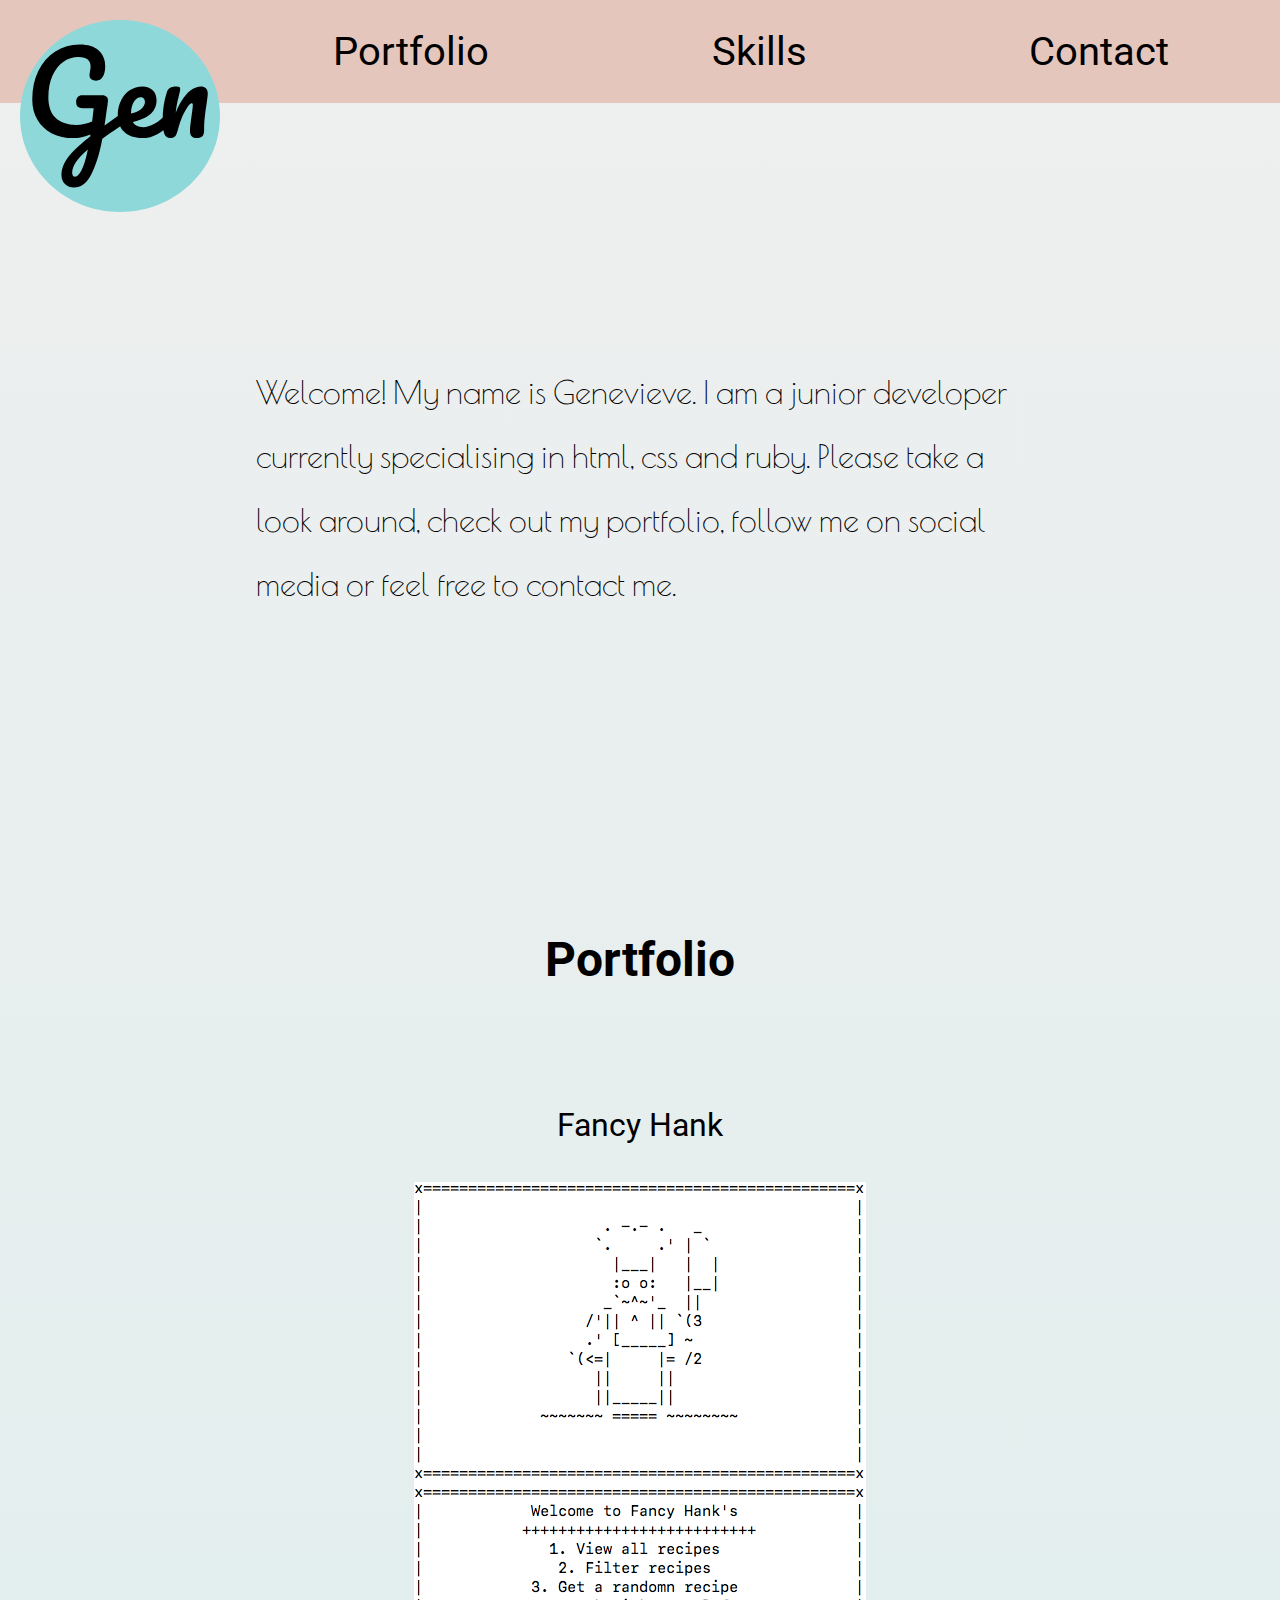
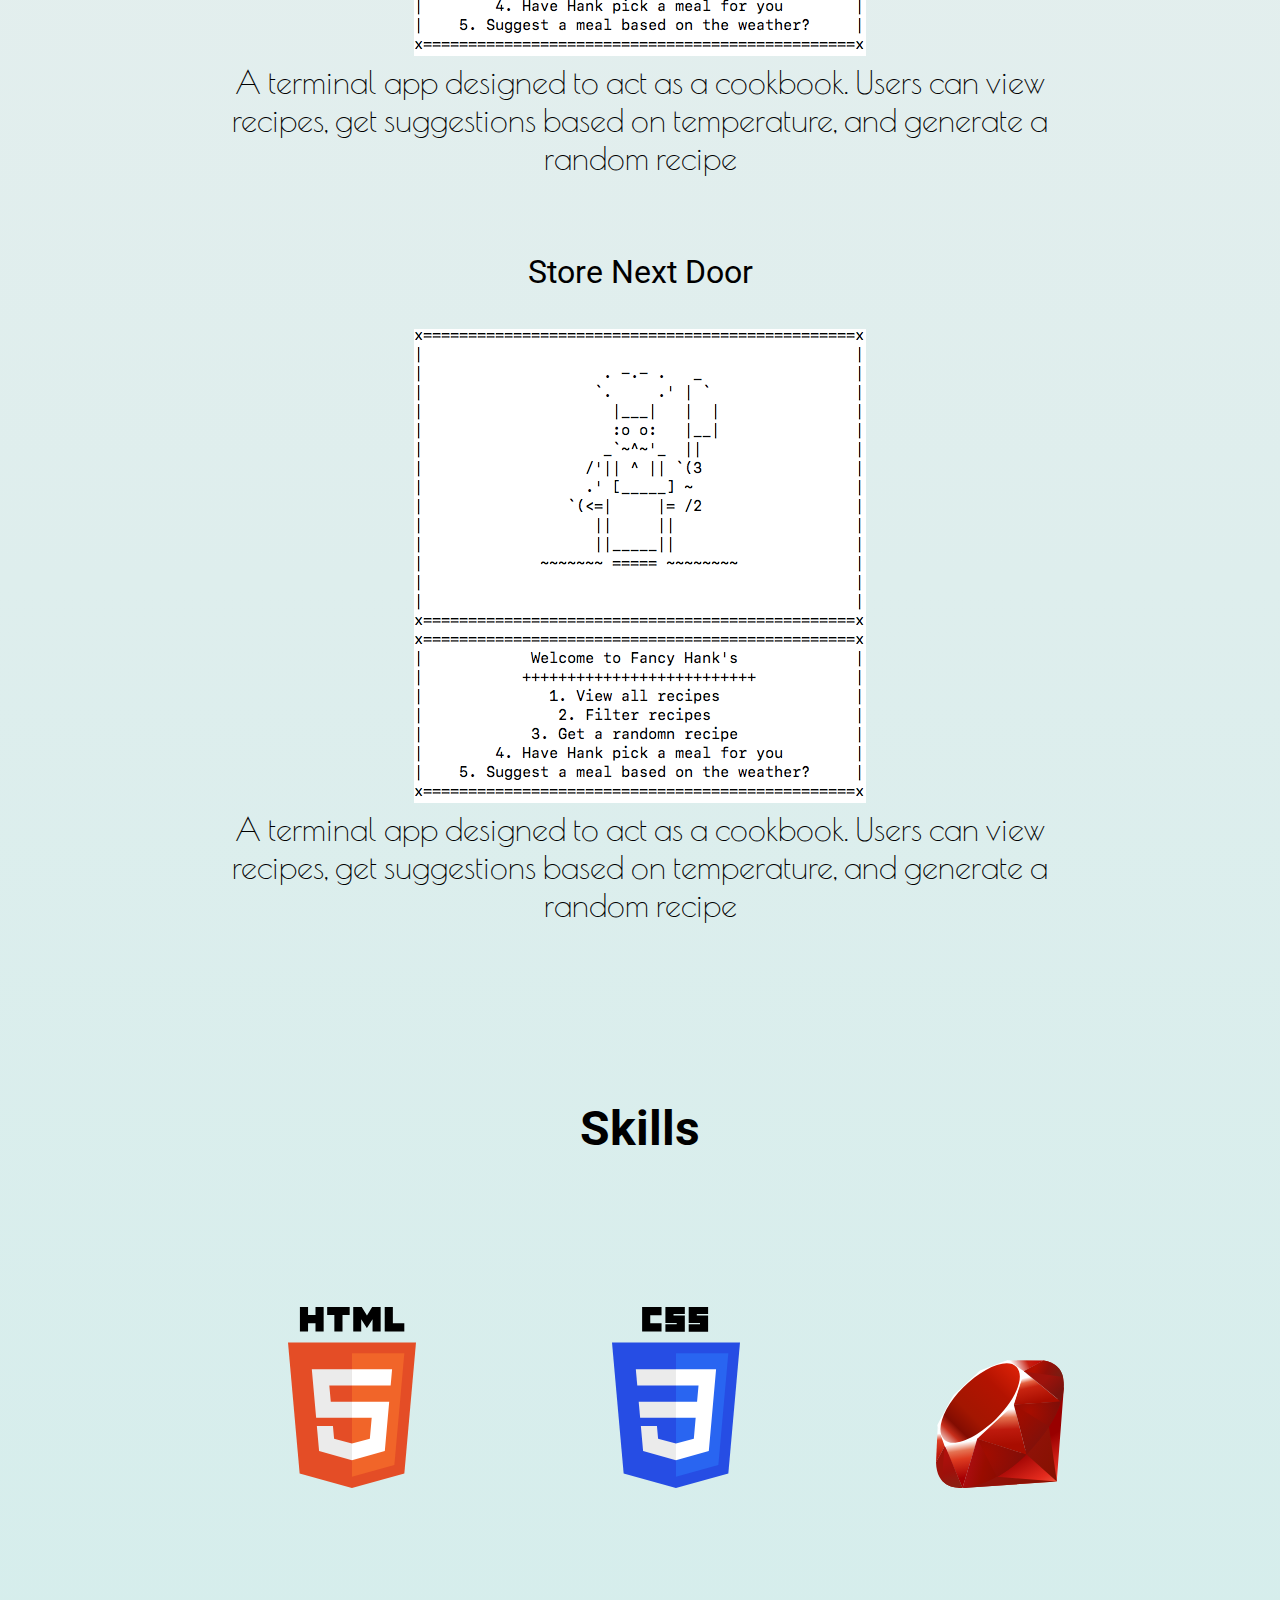
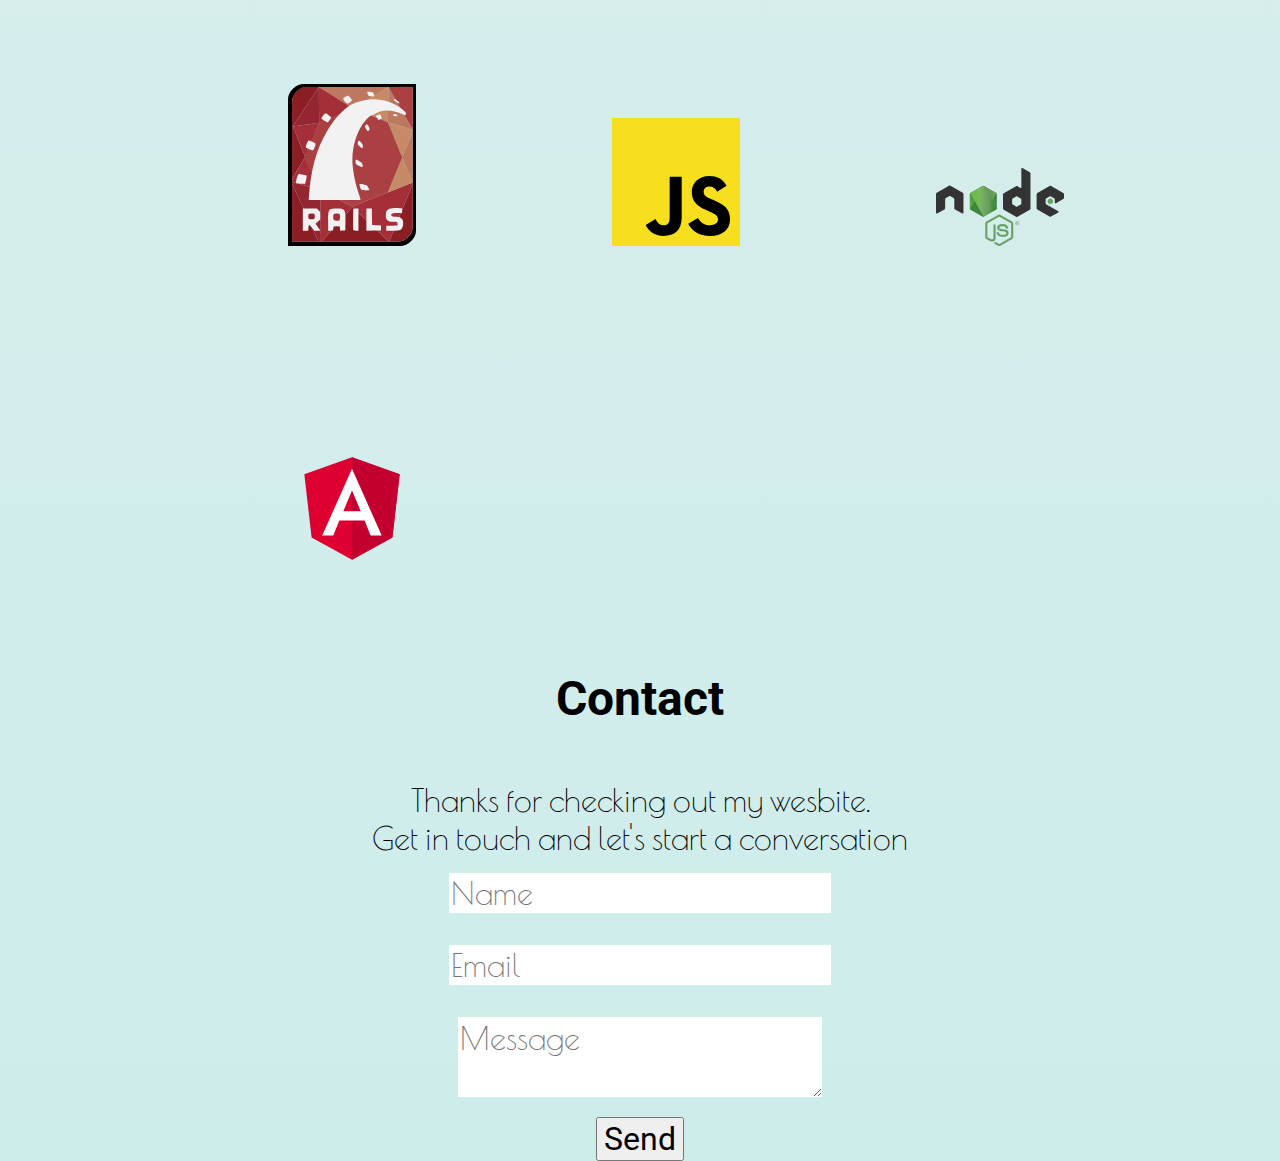
==== commit 1542ee11: "Redid portfolio, skills and contact section" ====
--- a/index.html
+++ b/index.html
@@ -86,6 +86,34 @@
             <img src="/assets/images/skills/Angular_js_logo.svg" class="skills" alt="angualar logo">
     </div>
 
+
+    <h1 class="info-heading">Contact</h1>
+    <br>
+    <br>
+    <br>
+
+        <div id="contact" class="form-container">
+            
+            <div class="form-text">Thanks for checking out my wesbite. 
+            <br>    
+            Get in touch and let's start a conversation</div>
+
+            <form class="contact-form" name="contact" method="POST" netlify>
+                    <p>
+                        <input class="contact-form-styling" type="text" name="name" placeholder="Name">  
+                    </p>
+                    <p>
+                        <input class="contact-form-styling" type="email" name="email" placeholder="Email">
+                    </p>
+                    <p>
+                        <textarea class="contact-form-styling" name="message" placeholder="Message"></textarea>
+                    </p>
+                    <p>
+                        <button class="send-button" type="submit">Send</button>
+                    </p>
+            </form>
+    </div>
+
 </div>
     
 
--- a/style.css
+++ b/style.css
@@ -14,13 +14,16 @@
     display: -webkit-flex;
     justify-content: space-around;
     background-color: #E4C6BD;
+    width: 100vw;
+    /*Fixed horizontal div*/
+    position: fixed;
   }
   
 nav > div {
     font-size: 2.5em;
     margin-top: .2em;
     margin-bottom: .2em;
-    padding: 1em;
+    padding: .5em;
     font-family: 'Roboto', sans-serif;
 }
 
@@ -28,7 +31,7 @@
     position: absolute;
     top: .5em;
     left: .5em;
-    width: 5.25em;
+    width: 5em;
 }
 
 .about {
@@ -36,10 +39,10 @@
     justify-content: center;
     font-family: 'Poiret One', cursive;
     font-size: 2em;
-    padding-top: 6em;
-    padding-left: 12em;
-    padding-right: 12em;
-    padding-bottom: 7em;
+    padding-top: 40vh;
+    padding-left: 20vw;
+    padding-right: 20vw;
+    padding-bottom: 35vh;
     line-height: 2;
 }
 
@@ -47,6 +50,10 @@
     font-size: 3em;
     font-family: 'Roboto', sans-serif;
     text-align: center;  
+}
+
+.portfolio-heading {
+    font-family: 'Roboto', sans-serif;
 }
 
 .portfolio {
@@ -58,27 +65,48 @@
 }
 
 .portfolio > div {
-    padding-left: 10%;
-    padding-right: 10%;
+    padding-left: 10vw;
+    padding-right: 10vw;
     text-align: center;
     font-family: 'Poiret One', cursive;
     font-size: 2em;
     margin: 2em;
 }
 
-.portfolio-heading {
-    font-family: 'Roboto', sans-serif;
-    
-}
-
 .skills {
     display: flexbox;
     justify-content: center; 
     flex-direction: row;
-    padding-left: 14%;
+    padding-left: 15vw;
 }
 
 .skills > img {
     width: 8em;
     padding: 6em;
 }
+
+
+/* Contact form */ 
+.form-text {
+    font-size: 2em;
+    font-family: 'Poiret One', cursive;
+    text-align: center;
+}
+
+.contact-form {
+    display: flex;
+    flex-direction: column;
+    align-items: center;
+}
+
+.contact-form-styling {
+    font-size: 2em;
+    margin: .5em;
+    font-family: 'Poiret One', cursive;
+    border: 0px;
+}
+
+.send-button {
+    font-size: 2em;
+    font-family: 'Roboto', sans-serif;
+}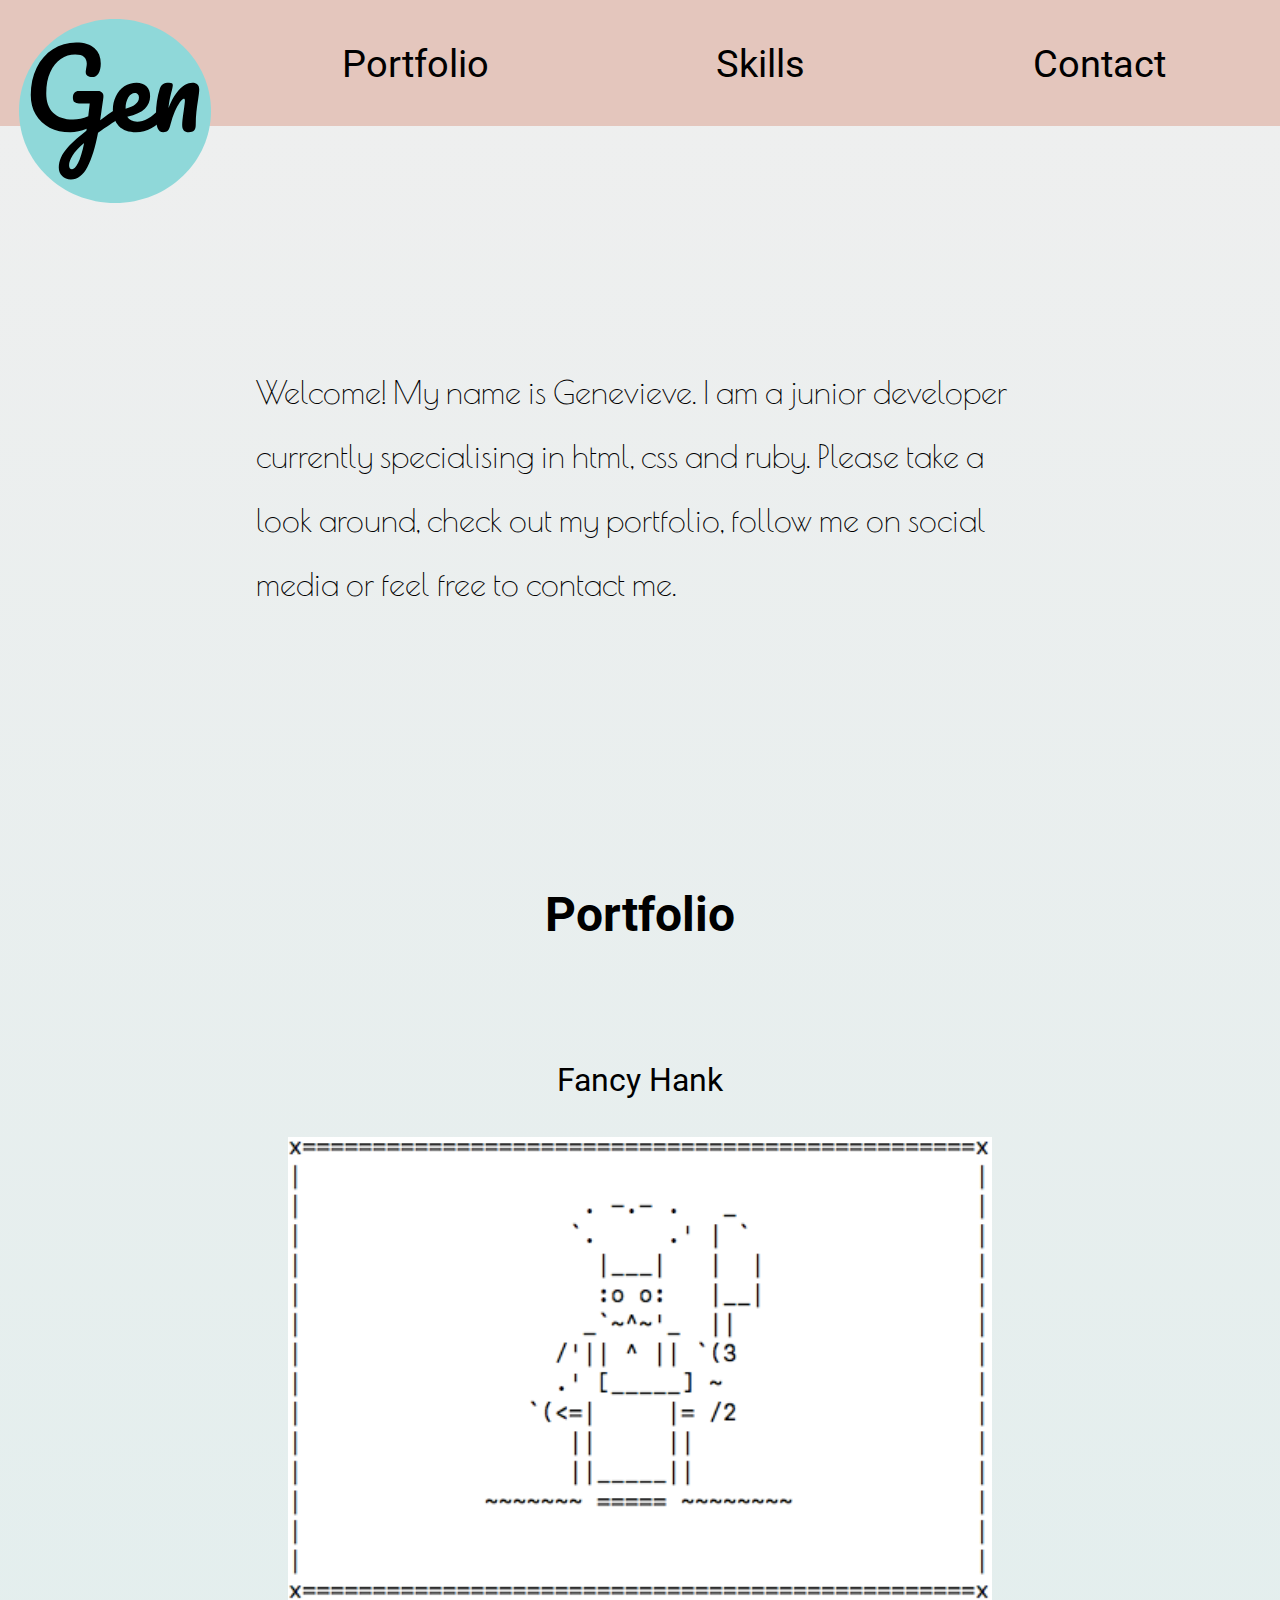
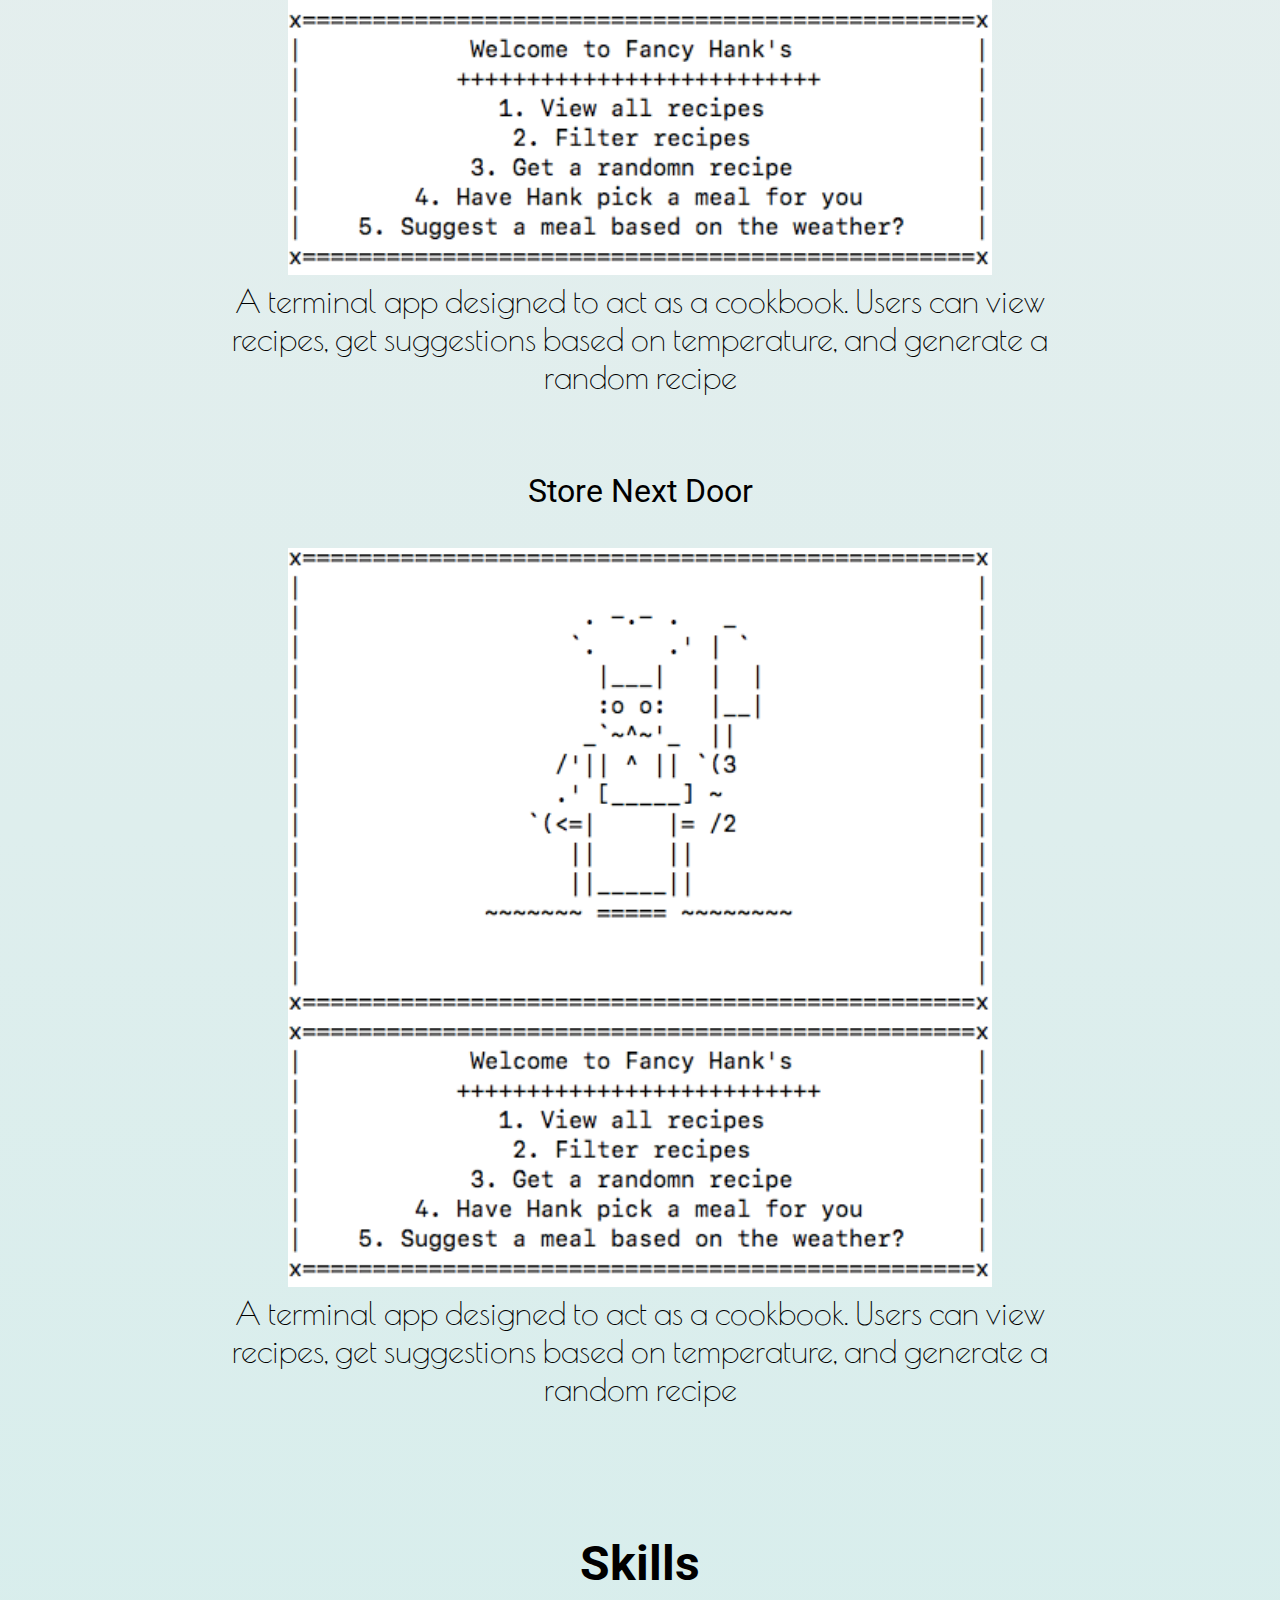
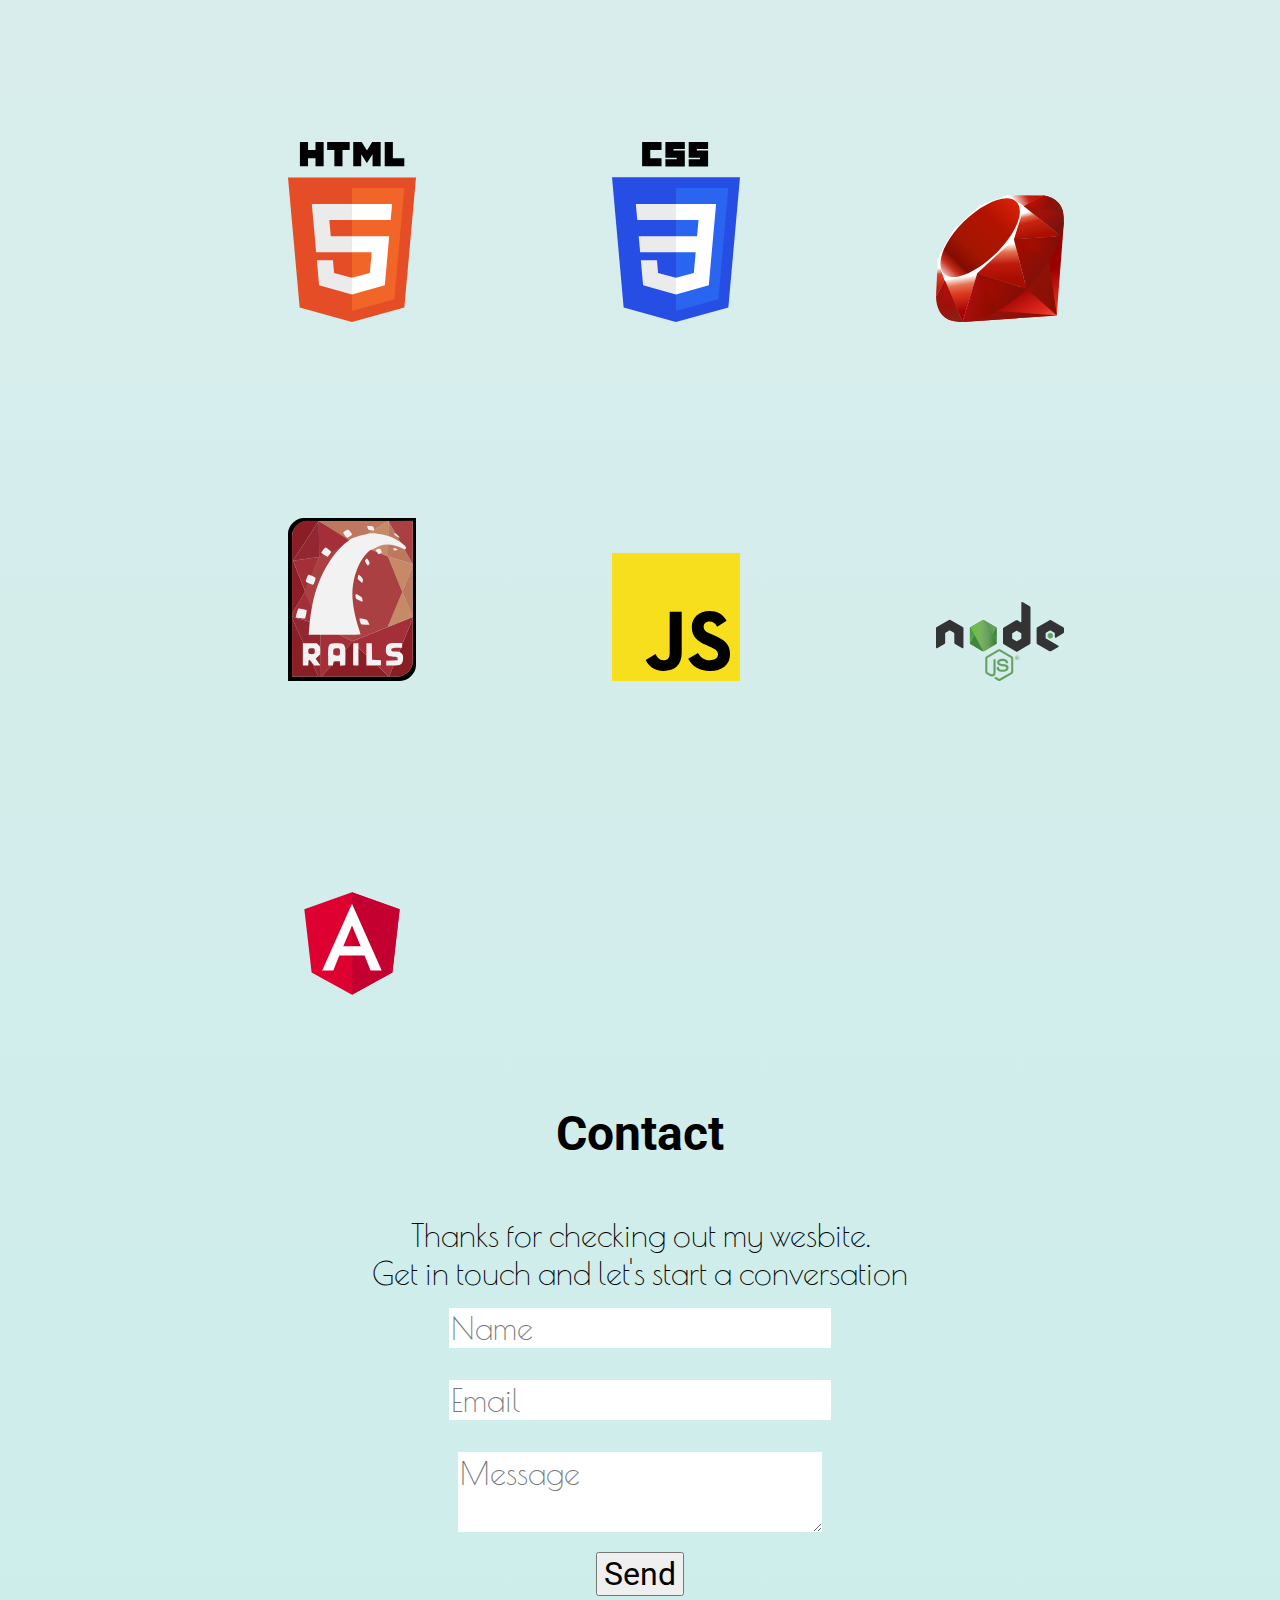
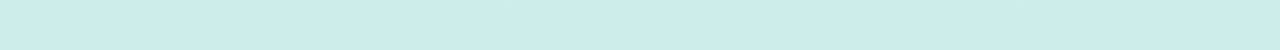
==== commit 1430ee5d: "Changing sizes to vh and vw for easy responsiveness" ====
--- a/index.html
+++ b/index.html
@@ -45,7 +45,7 @@
             <div>
                 <p class="portfolio-heading">Fancy Hank</p>
                 <br>
-                <img src="/assets/images/fancy-hank.png" alt="">
+                <img src="/assets/images/fancy-hank.png" class="portfolio-image" alt="">
                 <p>
                     A terminal app designed to act as a cookbook. 
                     Users can view recipes, get suggestions 
@@ -60,7 +60,7 @@
             <div>
                 <p class="portfolio-heading">Store Next Door</p>
                 <br>
-                <img src="/assets/images/fancy-hank.png" alt="">
+                <img src="/assets/images/fancy-hank.png" alt="" class="portfolio-image">
                 <p>
                     A terminal app designed to act as a cookbook. 
                     Users can view recipes, get suggestions 
@@ -114,6 +114,10 @@
             </form>
     </div>
 
+    <br>
+    <br>
+    <br>
+
 </div>
     
 
--- a/style.css
+++ b/style.css
@@ -20,10 +20,10 @@
   }
   
 nav > div {
-    font-size: 2.5em;
-    margin-top: .2em;
-    margin-bottom: .2em;
-    padding: .5em;
+    font-size: 3vw;
+    margin-top: .5vh;
+    margin-bottom: .5vh;
+    padding: 4vh;
     font-family: 'Roboto', sans-serif;
 }
 
@@ -42,7 +42,7 @@
     padding-top: 40vh;
     padding-left: 20vw;
     padding-right: 20vw;
-    padding-bottom: 35vh;
+    padding-bottom: 30vh;
     line-height: 2;
 }
 
@@ -61,7 +61,7 @@
     flex-wrap: wrap;
     justify-content: space-between;
     flex-direction: row;
-    padding-bottom: 7em;
+    padding-bottom: 7vh;
 }
 
 .portfolio > div {
@@ -71,6 +71,10 @@
     font-family: 'Poiret One', cursive;
     font-size: 2em;
     margin: 2em;
+}
+
+.portfolio-image {
+    width: 55vw;
 }
 
 .skills {
